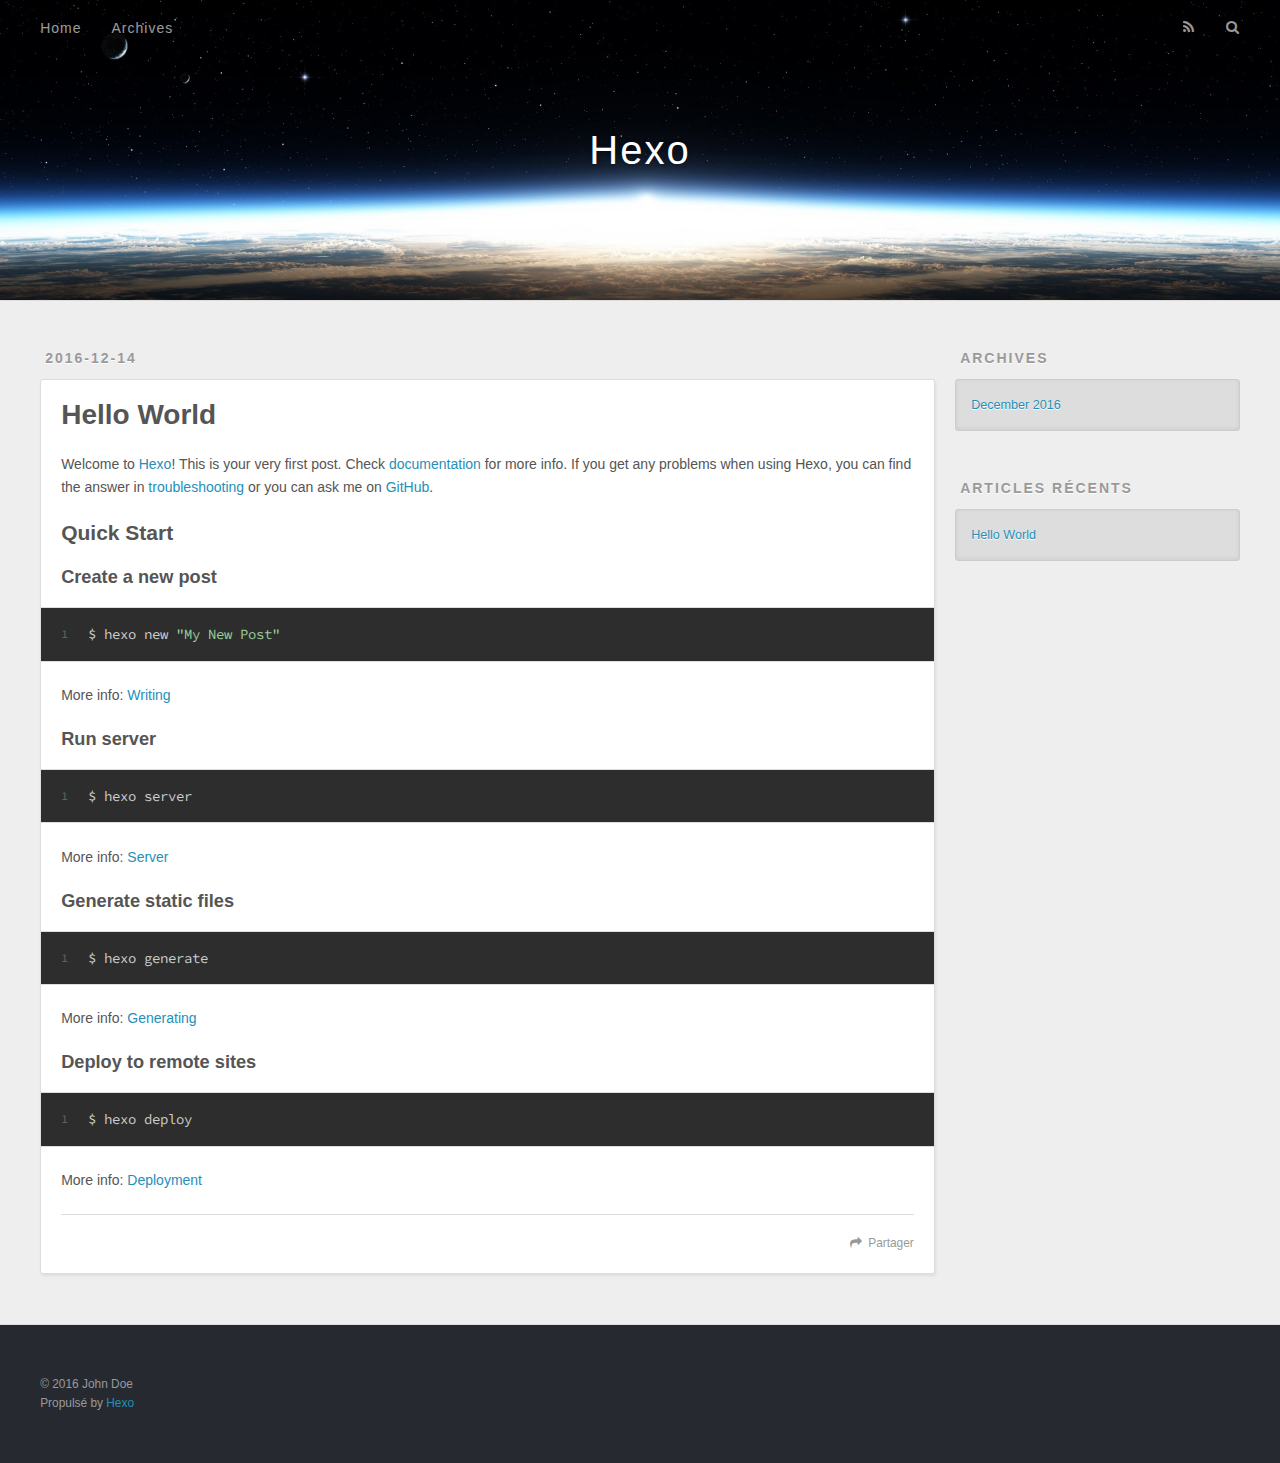
==== index.html @ 8f248ed3 "Site updated: 2016-12-14 22:52:13" ====
<!DOCTYPE html>
<html>
<head>
  <meta charset="utf-8">
  
  <title>Hexo</title>
  <meta name="viewport" content="width=device-width, initial-scale=1, maximum-scale=1">
  <meta property="og:type" content="website">
<meta property="og:title" content="Hexo">
<meta property="og:url" content="http://yoursite.com/index.html">
<meta property="og:site_name" content="Hexo">
<meta name="twitter:card" content="summary">
<meta name="twitter:title" content="Hexo">
  
    <link rel="alternate" href="/atom.xml" title="Hexo" type="application/atom+xml">
  
  
    <link rel="icon" href="/favicon.png">
  
  
    <link href="//fonts.googleapis.com/css?family=Source+Code+Pro" rel="stylesheet" type="text/css">
  
  <link rel="stylesheet" href="/css/style.css">
  

</head>

<body>
  <div id="container">
    <div id="wrap">
      <header id="header">
  <div id="banner"></div>
  <div id="header-outer" class="outer">
    <div id="header-title" class="inner">
      <h1 id="logo-wrap">
        <a href="/" id="logo">Hexo</a>
      </h1>
      
    </div>
    <div id="header-inner" class="inner">
      <nav id="main-nav">
        <a id="main-nav-toggle" class="nav-icon"></a>
        
          <a class="main-nav-link" href="/">Home</a>
        
          <a class="main-nav-link" href="/archives">Archives</a>
        
      </nav>
      <nav id="sub-nav">
        
          <a id="nav-rss-link" class="nav-icon" href="/atom.xml" title="Flux RSS"></a>
        
        <a id="nav-search-btn" class="nav-icon" title="Rechercher"></a>
      </nav>
      <div id="search-form-wrap">
        <form action="//google.com/search" method="get" accept-charset="UTF-8" class="search-form"><input type="search" name="q" results="0" class="search-form-input" placeholder="Search"><button type="submit" class="search-form-submit">&#xF002;</button><input type="hidden" name="sitesearch" value="http://yoursite.com"></form>
      </div>
    </div>
  </div>
</header>
      <div class="outer">
        <section id="main">
  
    <article id="post-hello-world" class="article article-type-post" itemscope itemprop="blogPost">
  <div class="article-meta">
    <a href="/2016/12/14/hello-world/" class="article-date">
  <time datetime="2016-12-14T14:10:35.794Z" itemprop="datePublished">2016-12-14</time>
</a>
    
  </div>
  <div class="article-inner">
    
    
      <header class="article-header">
        
  
    <h1 itemprop="name">
      <a class="article-title" href="/2016/12/14/hello-world/">Hello World</a>
    </h1>
  

      </header>
    
    <div class="article-entry" itemprop="articleBody">
      
        <p>Welcome to <a href="https://hexo.io/" target="_blank" rel="external">Hexo</a>! This is your very first post. Check <a href="https://hexo.io/docs/" target="_blank" rel="external">documentation</a> for more info. If you get any problems when using Hexo, you can find the answer in <a href="https://hexo.io/docs/troubleshooting.html" target="_blank" rel="external">troubleshooting</a> or you can ask me on <a href="https://github.com/hexojs/hexo/issues" target="_blank" rel="external">GitHub</a>.</p>
<h2 id="Quick-Start"><a href="#Quick-Start" class="headerlink" title="Quick Start"></a>Quick Start</h2><h3 id="Create-a-new-post"><a href="#Create-a-new-post" class="headerlink" title="Create a new post"></a>Create a new post</h3><figure class="highlight bash"><table><tr><td class="gutter"><pre><div class="line">1</div></pre></td><td class="code"><pre><div class="line">$ hexo new <span class="string">"My New Post"</span></div></pre></td></tr></table></figure>
<p>More info: <a href="https://hexo.io/docs/writing.html" target="_blank" rel="external">Writing</a></p>
<h3 id="Run-server"><a href="#Run-server" class="headerlink" title="Run server"></a>Run server</h3><figure class="highlight bash"><table><tr><td class="gutter"><pre><div class="line">1</div></pre></td><td class="code"><pre><div class="line">$ hexo server</div></pre></td></tr></table></figure>
<p>More info: <a href="https://hexo.io/docs/server.html" target="_blank" rel="external">Server</a></p>
<h3 id="Generate-static-files"><a href="#Generate-static-files" class="headerlink" title="Generate static files"></a>Generate static files</h3><figure class="highlight bash"><table><tr><td class="gutter"><pre><div class="line">1</div></pre></td><td class="code"><pre><div class="line">$ hexo generate</div></pre></td></tr></table></figure>
<p>More info: <a href="https://hexo.io/docs/generating.html" target="_blank" rel="external">Generating</a></p>
<h3 id="Deploy-to-remote-sites"><a href="#Deploy-to-remote-sites" class="headerlink" title="Deploy to remote sites"></a>Deploy to remote sites</h3><figure class="highlight bash"><table><tr><td class="gutter"><pre><div class="line">1</div></pre></td><td class="code"><pre><div class="line">$ hexo deploy</div></pre></td></tr></table></figure>
<p>More info: <a href="https://hexo.io/docs/deployment.html" target="_blank" rel="external">Deployment</a></p>

      
    </div>
    <footer class="article-footer">
      <a data-url="http://yoursite.com/2016/12/14/hello-world/" data-id="ciwp0ymur0000vcwklgbx7n8n" class="article-share-link">Partager</a>
      
      
    </footer>
  </div>
  
</article>


  

</section>
        
          <aside id="sidebar">
  
    

  
    

  
    
  
    
  <div class="widget-wrap">
    <h3 class="widget-title">Archives</h3>
    <div class="widget">
      <ul class="archive-list"><li class="archive-list-item"><a class="archive-list-link" href="/archives/2016/12/">December 2016</a></li></ul>
    </div>
  </div>


  
    
  <div class="widget-wrap">
    <h3 class="widget-title">Articles récents</h3>
    <div class="widget">
      <ul>
        
          <li>
            <a href="/2016/12/14/hello-world/">Hello World</a>
          </li>
        
      </ul>
    </div>
  </div>

  
</aside>
        
      </div>
      <footer id="footer">
  
  <div class="outer">
    <div id="footer-info" class="inner">
      &copy; 2016 John Doe<br>
      Propulsé by <a href="http://hexo.io/" target="_blank">Hexo</a>
    </div>
  </div>
</footer>
    </div>
    <nav id="mobile-nav">
  
    <a href="/" class="mobile-nav-link">Home</a>
  
    <a href="/archives" class="mobile-nav-link">Archives</a>
  
</nav>
    

<script src="//ajax.googleapis.com/ajax/libs/jquery/2.0.3/jquery.min.js"></script>


  <link rel="stylesheet" href="/fancybox/jquery.fancybox.css">
  <script src="/fancybox/jquery.fancybox.pack.js"></script>


<script src="/js/script.js"></script>

  </div>
</body>
</html>
---- css/style.css ----
body {
  width: 100%;
}
body:before,
body:after {
  content: "";
  display: table;
}
body:after {
  clear: both;
}
html,
body,
div,
span,
applet,
object,
iframe,
h1,
h2,
h3,
h4,
h5,
h6,
p,
blockquote,
pre,
a,
abbr,
acronym,
address,
big,
cite,
code,
del,
dfn,
em,
img,
ins,
kbd,
q,
s,
samp,
small,
strike,
strong,
sub,
sup,
tt,
var,
dl,
dt,
dd,
ol,
ul,
li,
fieldset,
form,
label,
legend,
table,
caption,
tbody,
tfoot,
thead,
tr,
th,
td {
  margin: 0;
  padding: 0;
  border: 0;
  outline: 0;
  font-weight: inherit;
  font-style: inherit;
  font-family: inherit;
  font-size: 100%;
  vertical-align: baseline;
}
body {
  line-height: 1;
  color: #000;
  background: #fff;
}
ol,
ul {
  list-style: none;
}
table {
  border-collapse: separate;
  border-spacing: 0;
  vertical-align: middle;
}
caption,
th,
td {
  text-align: left;
  font-weight: normal;
  vertical-align: middle;
}
a img {
  border: none;
}
input,
button {
  margin: 0;
  padding: 0;
}
input::-moz-focus-inner,
button::-moz-focus-inner {
  border: 0;
  padding: 0;
}
@font-face {
  font-family: FontAwesome;
  font-style: normal;
  font-weight: normal;
  src: url("fonts/fontawesome-webfont.eot?v=#4.0.3");
  src: url("fonts/fontawesome-webfont.eot?#iefix&v=#4.0.3") format("embedded-opentype"), url("fonts/fontawesome-webfont.woff?v=#4.0.3") format("woff"), url("fonts/fontawesome-webfont.ttf?v=#4.0.3") format("truetype"), url("fonts/fontawesome-webfont.svg#fontawesomeregular?v=#4.0.3") format("svg");
}
html,
body,
#container {
  height: 100%;
}
body {
  background: #eee;
  font: 14px "Helvetica Neue", Helvetica, Arial, sans-serif;
  -webkit-text-size-adjust: 100%;
}
.outer {
  max-width: 1220px;
  margin: 0 auto;
  padding: 0 20px;
}
.outer:before,
.outer:after {
  content: "";
  display: table;
}
.outer:after {
  clear: both;
}
.inner {
  display: inline;
  float: left;
  width: 98.33333333333333%;
  margin: 0 0.833333333333333%;
}
.left,
.alignleft {
  float: left;
}
.right,
.alignright {
  float: right;
}
.clear {
  clear: both;
}
#container {
  position: relative;
}
.mobile-nav-on {
  overflow: hidden;
}
#wrap {
  height: 100%;
  width: 100%;
  position: absolute;
  top: 0;
  left: 0;
  -webkit-transition: 0.2s ease-out;
  -moz-transition: 0.2s ease-out;
  -ms-transition: 0.2s ease-out;
  transition: 0.2s ease-out;
  z-index: 1;
  background: #eee;
}
.mobile-nav-on #wrap {
  left: 280px;
}
@media screen and (min-width: 768px) {
  #main {
    display: inline;
    float: left;
    width: 73.33333333333333%;
    margin: 0 0.833333333333333%;
  }
}
.article-date,
.article-category-link,
.archive-year,
.widget-title {
  text-decoration: none;
  text-transform: uppercase;
  letter-spacing: 2px;
  color: #999;
  margin-bottom: 1em;
  margin-left: 5px;
  line-height: 1em;
  text-shadow: 0 1px #fff;
  font-weight: bold;
}
.article-inner,
.archive-article-inner {
  background: #fff;
  -webkit-box-shadow: 1px 2px 3px #ddd;
  box-shadow: 1px 2px 3px #ddd;
  border: 1px solid #ddd;
  border-radius: 3px;
}
.article-entry h1,
.widget h1 {
  font-size: 2em;
}
.article-entry h2,
.widget h2 {
  font-size: 1.5em;
}
.article-entry h3,
.widget h3 {
  font-size: 1.3em;
}
.article-entry h4,
.widget h4 {
  font-size: 1.2em;
}
.article-entry h5,
.widget h5 {
  font-size: 1em;
}
.article-entry h6,
.widget h6 {
  font-size: 1em;
  color: #999;
}
.article-entry hr,
.widget hr {
  border: 1px dashed #ddd;
}
.article-entry strong,
.widget strong {
  font-weight: bold;
}
.article-entry em,
.widget em,
.article-entry cite,
.widget cite {
  font-style: italic;
}
.article-entry sup,
.widget sup,
.article-entry sub,
.widget sub {
  font-size: 0.75em;
  line-height: 0;
  position: relative;
  vertical-align: baseline;
}
.article-entry sup,
.widget sup {
  top: -0.5em;
}
.article-entry sub,
.widget sub {
  bottom: -0.2em;
}
.article-entry small,
.widget small {
  font-size: 0.85em;
}
.article-entry acronym,
.widget acronym,
.article-entry abbr,
.widget abbr {
  border-bottom: 1px dotted;
}
.article-entry ul,
.widget ul,
.article-entry ol,
.widget ol,
.article-entry dl,
.widget dl {
  margin: 0 20px;
  line-height: 1.6em;
}
.article-entry ul ul,
.widget ul ul,
.article-entry ol ul,
.widget ol ul,
.article-entry ul ol,
.widget ul ol,
.article-entry ol ol,
.widget ol ol {
  margin-top: 0;
  margin-bottom: 0;
}
.article-entry ul,
.widget ul {
  list-style: disc;
}
.article-entry ol,
.widget ol {
  list-style: decimal;
}
.article-entry dt,
.widget dt {
  font-weight: bold;
}
#header {
  height: 300px;
  position: relative;
  border-bottom: 1px solid #ddd;
}
#header:before,
#header:after {
  content: "";
  position: absolute;
  left: 0;
  right: 0;
  height: 40px;
}
#header:before {
  top: 0;
  background: -webkit-linear-gradient(rgba(0,0,0,0.2), transparent);
  background: -moz-linear-gradient(rgba(0,0,0,0.2), transparent);
  background: -ms-linear-gradient(rgba(0,0,0,0.2), transparent);
  background: linear-gradient(rgba(0,0,0,0.2), transparent);
}
#header:after {
  bottom: 0;
  background: -webkit-linear-gradient(transparent, rgba(0,0,0,0.2));
  background: -moz-linear-gradient(transparent, rgba(0,0,0,0.2));
  background: -ms-linear-gradient(transparent, rgba(0,0,0,0.2));
  background: linear-gradient(transparent, rgba(0,0,0,0.2));
}
#header-outer {
  height: 100%;
  position: relative;
}
#header-inner {
  position: relative;
  overflow: hidden;
}
#banner {
  position: absolute;
  top: 0;
  left: 0;
  width: 100%;
  height: 100%;
  background: url("images/banner.jpg") center #000;
  -webkit-background-size: cover;
  -moz-background-size: cover;
  background-size: cover;
  z-index: -1;
}
#header-title {
  text-align: center;
  height: 40px;
  position: absolute;
  top: 50%;
  left: 0;
  margin-top: -20px;
}
#logo,
#subtitle {
  text-decoration: none;
  color: #fff;
  font-weight: 300;
  text-shadow: 0 1px 4px rgba(0,0,0,0.3);
}
#logo {
  font-size: 40px;
  line-height: 40px;
  letter-spacing: 2px;
}
#subtitle {
  font-size: 16px;
  line-height: 16px;
  letter-spacing: 1px;
}
#subtitle-wrap {
  margin-top: 16px;
}
#main-nav {
  float: left;
  margin-left: -15px;
}
.nav-icon,
.main-nav-link {
  float: left;
  color: #fff;
  opacity: 0.6;
  text-decoration: none;
  text-shadow: 0 1px rgba(0,0,0,0.2);
  -webkit-transition: opacity 0.2s;
  -moz-transition: opacity 0.2s;
  -ms-transition: opacity 0.2s;
  transition: opacity 0.2s;
  display: block;
  padding: 20px 15px;
}
.nav-icon:hover,
.main-nav-link:hover {
  opacity: 1;
}
.nav-icon {
  font-family: FontAwesome;
  text-align: center;
  font-size: 14px;
  width: 14px;
  height: 14px;
  padding: 20px 15px;
  position: relative;
  cursor: pointer;
}
.main-nav-link {
  font-weight: 300;
  letter-spacing: 1px;
}
@media screen and (max-width: 479px) {
  .main-nav-link {
    display: none;
  }
}
#main-nav-toggle {
  display: none;
}
#main-nav-toggle:before {
  content: "\f0c9";
}
@media screen and (max-width: 479px) {
  #main-nav-toggle {
    display: block;
  }
}
#sub-nav {
  float: right;
  margin-right: -15px;
}
#nav-rss-link:before {
  content: "\f09e";
}
#nav-search-btn:before {
  content: "\f002";
}
#search-form-wrap {
  position: absolute;
  top: 15px;
  width: 150px;
  height: 30px;
  right: -150px;
  opacity: 0;
  -webkit-transition: 0.2s ease-out;
  -moz-transition: 0.2s ease-out;
  -ms-transition: 0.2s ease-out;
  transition: 0.2s ease-out;
}
#search-form-wrap.on {
  opacity: 1;
  right: 0;
}
@media screen and (max-width: 479px) {
  #search-form-wrap {
    width: 100%;
    right: -100%;
  }
}
.search-form {
  position: absolute;
  top: 0;
  left: 0;
  right: 0;
  background: #fff;
  padding: 5px 15px;
  border-radius: 15px;
  -webkit-box-shadow: 0 0 10px rgba(0,0,0,0.3);
  box-shadow: 0 0 10px rgba(0,0,0,0.3);
}
.search-form-input {
  border: none;
  background: none;
  color: #555;
  width: 100%;
  font: 13px "Helvetica Neue", Helvetica, Arial, sans-serif;
  outline: none;
}
.search-form-input::-webkit-search-results-decoration,
.search-form-input::-webkit-search-cancel-button {
  -webkit-appearance: none;
}
.search-form-submit {
  position: absolute;
  top: 50%;
  right: 10px;
  margin-top: -7px;
  font: 13px FontAwesome;
  border: none;
  background: none;
  color: #bbb;
  cursor: pointer;
}
.search-form-submit:hover,
.search-form-submit:focus {
  color: #777;
}
.article {
  margin: 50px 0;
}
.article-inner {
  overflow: hidden;
}
.article-meta:before,
.article-meta:after {
  content: "";
  display: table;
}
.article-meta:after {
  clear: both;
}
.article-date {
  float: left;
}
.article-category {
  float: left;
  line-height: 1em;
  color: #ccc;
  text-shadow: 0 1px #fff;
  margin-left: 8px;
}
.article-category:before {
  content: "\2022";
}
.article-category-link {
  margin: 0 12px 1em;
}
.article-header {
  padding: 20px 20px 0;
}
.article-title {
  text-decoration: none;
  font-size: 2em;
  font-weight: bold;
  color: #555;
  line-height: 1.1em;
  -webkit-transition: color 0.2s;
  -moz-transition: color 0.2s;
  -ms-transition: color 0.2s;
  transition: color 0.2s;
}
a.article-title:hover {
  color: #258fb8;
}
.article-entry {
  color: #555;
  padding: 0 20px;
}
.article-entry:before,
.article-entry:after {
  content: "";
  display: table;
}
.article-entry:after {
  clear: both;
}
.article-entry p,
.article-entry table {
  line-height: 1.6em;
  margin: 1.6em 0;
}
.article-entry h1,
.article-entry h2,
.article-entry h3,
.article-entry h4,
.article-entry h5,
.article-entry h6 {
  font-weight: bold;
}
.article-entry h1,
.article-entry h2,
.article-entry h3,
.article-entry h4,
.article-entry h5,
.article-entry h6 {
  line-height: 1.1em;
  margin: 1.1em 0;
}
.article-entry a {
  color: #258fb8;
  text-decoration: none;
}
.article-entry a:hover {
  text-decoration: underline;
}
.article-entry ul,
.article-entry ol,
.article-entry dl {
  margin-top: 1.6em;
  margin-bottom: 1.6em;
}
.article-entry img,
.article-entry video {
  max-width: 100%;
  height: auto;
  display: block;
  margin: auto;
}
.article-entry iframe {
  border: none;
}
.article-entry table {
  width: 100%;
  border-collapse: collapse;
  border-spacing: 0;
}
.article-entry th {
  font-weight: bold;
  border-bottom: 3px solid #ddd;
  padding-bottom: 0.5em;
}
.article-entry td {
  border-bottom: 1px solid #ddd;
  padding: 10px 0;
}
.article-entry blockquote {
  font-family: Georgia, "Times New Roman", serif;
  font-size: 1.4em;
  margin: 1.6em 20px;
  text-align: center;
}
.article-entry blockquote footer {
  font-size: 14px;
  margin: 1.6em 0;
  font-family: "Helvetica Neue", Helvetica, Arial, sans-serif;
}
.article-entry blockquote footer cite:before {
  content: "—";
  padding: 0 0.5em;
}
.article-entry .pullquote {
  text-align: left;
  width: 45%;
  margin: 0;
}
.article-entry .pullquote.left {
  margin-left: 0.5em;
  margin-right: 1em;
}
.article-entry .pullquote.right {
  margin-right: 0.5em;
  margin-left: 1em;
}
.article-entry .caption {
  color: #999;
  display: block;
  font-size: 0.9em;
  margin-top: 0.5em;
  position: relative;
  text-align: center;
}
.article-entry .video-container {
  position: relative;
  padding-top: 56.25%;
  height: 0;
  overflow: hidden;
}
.article-entry .video-container iframe,
.article-entry .video-container object,
.article-entry .video-container embed {
  position: absolute;
  top: 0;
  left: 0;
  width: 100%;
  height: 100%;
  margin-top: 0;
}
.article-more-link a {
  display: inline-block;
  line-height: 1em;
  padding: 6px 15px;
  border-radius: 15px;
  background: #eee;
  color: #999;
  text-shadow: 0 1px #fff;
  text-decoration: none;
}
.article-more-link a:hover {
  background: #258fb8;
  color: #fff;
  text-decoration: none;
  text-shadow: 0 1px #1e7293;
}
.article-footer {
  font-size: 0.85em;
  line-height: 1.6em;
  border-top: 1px solid #ddd;
  padding-top: 1.6em;
  margin: 0 20px 20px;
}
.article-footer:before,
.article-footer:after {
  content: "";
  display: table;
}
.article-footer:after {
  clear: both;
}
.article-footer a {
  color: #999;
  text-decoration: none;
}
.article-footer a:hover {
  color: #555;
}
.article-tag-list-item {
  float: left;
  margin-right: 10px;
}
.article-tag-list-link:before {
  content: "#";
}
.article-comment-link {
  float: right;
}
.article-comment-link:before {
  content: "\f075";
  font-family: FontAwesome;
  padding-right: 8px;
}
.article-share-link {
  cursor: pointer;
  float: right;
  margin-left: 20px;
}
.article-share-link:before {
  content: "\f064";
  font-family: FontAwesome;
  padding-right: 6px;
}
#article-nav {
  position: relative;
}
#article-nav:before,
#article-nav:after {
  content: "";
  display: table;
}
#article-nav:after {
  clear: both;
}
@media screen and (min-width: 768px) {
  #article-nav {
    margin: 50px 0;
  }
  #article-nav:before {
    width: 8px;
    height: 8px;
    position: absolute;
    top: 50%;
    left: 50%;
    margin-top: -4px;
    margin-left: -4px;
    content: "";
    border-radius: 50%;
    background: #ddd;
    -webkit-box-shadow: 0 1px 2px #fff;
    box-shadow: 0 1px 2px #fff;
  }
}
.article-nav-link-wrap {
  text-decoration: none;
  text-shadow: 0 1px #fff;
  color: #999;
  -webkit-box-sizing: border-box;
  -moz-box-sizing: border-box;
  box-sizing: border-box;
  margin-top: 50px;
  text-align: center;
  display: block;
}
.article-nav-link-wrap:hover {
  color: #555;
}
@media screen and (min-width: 768px) {
  .article-nav-link-wrap {
    width: 50%;
    margin-top: 0;
  }
}
@media screen and (min-width: 768px) {
  #article-nav-newer {
    float: left;
    text-align: right;
    padding-right: 20px;
  }
}
@media screen and (min-width: 768px) {
  #article-nav-older {
    float: right;
    text-align: left;
    padding-left: 20px;
  }
}
.article-nav-caption {
  text-transform: uppercase;
  letter-spacing: 2px;
  color: #ddd;
  line-height: 1em;
  font-weight: bold;
}
#article-nav-newer .article-nav-caption {
  margin-right: -2px;
}
.article-nav-title {
  font-size: 0.85em;
  line-height: 1.6em;
  margin-top: 0.5em;
}
.article-share-box {
  position: absolute;
  display: none;
  background: #fff;
  -webkit-box-shadow: 1px 2px 10px rgba(0,0,0,0.2);
  box-shadow: 1px 2px 10px rgba(0,0,0,0.2);
  border-radius: 3px;
  margin-left: -145px;
  overflow: hidden;
  z-index: 1;
}
.article-share-box.on {
  display: block;
}
.article-share-input {
  width: 100%;
  background: none;
  -webkit-box-sizing: border-box;
  -moz-box-sizing: border-box;
  box-sizing: border-box;
  font: 14px "Helvetica Neue", Helvetica, Arial, sans-serif;
  padding: 0 15px;
  color: #555;
  outline: none;
  border: 1px solid #ddd;
  border-radius: 3px 3px 0 0;
  height: 36px;
  line-height: 36px;
}
.article-share-links {
  background: #eee;
}
.article-share-links:before,
.article-share-links:after {
  content: "";
  display: table;
}
.article-share-links:after {
  clear: both;
}
.article-share-twitter,
.article-share-facebook,
.article-share-pinterest,
.article-share-google {
  width: 50px;
  height: 36px;
  display: block;
  float: left;
  position: relative;
  color: #999;
  text-shadow: 0 1px #fff;
}
.article-share-twitter:before,
.article-share-facebook:before,
.article-share-pinterest:before,
.article-share-google:before {
  font-size: 20px;
  font-family: FontAwesome;
  width: 20px;
  height: 20px;
  position: absolute;
  top: 50%;
  left: 50%;
  margin-top: -10px;
  margin-left: -10px;
  text-align: center;
}
.article-share-twitter:hover,
.article-share-facebook:hover,
.article-share-pinterest:hover,
.article-share-google:hover {
  color: #fff;
}
.article-share-twitter:before {
  content: "\f099";
}
.article-share-twitter:hover {
  background: #00aced;
  text-shadow: 0 1px #008abe;
}
.article-share-facebook:before {
  content: "\f09a";
}
.article-share-facebook:hover {
  background: #3b5998;
  text-shadow: 0 1px #2f477a;
}
.article-share-pinterest:before {
  content: "\f0d2";
}
.article-share-pinterest:hover {
  background: #cb2027;
  text-shadow: 0 1px #a21a1f;
}
.article-share-google:before {
  content: "\f0d5";
}
.article-share-google:hover {
  background: #dd4b39;
  text-shadow: 0 1px #be3221;
}
.article-gallery {
  background: #000;
  position: relative;
}
.article-gallery-photos {
  position: relative;
  overflow: hidden;
}
.article-gallery-img {
  display: none;
  max-width: 100%;
}
.article-gallery-img:first-child {
  display: block;
}
.article-gallery-img.loaded {
  position: absolute;
  display: block;
}
.article-gallery-img img {
  display: block;
  max-width: 100%;
  margin: 0 auto;
}
#comments {
  background: #fff;
  -webkit-box-shadow: 1px 2px 3px #ddd;
  box-shadow: 1px 2px 3px #ddd;
  padding: 20px;
  border: 1px solid #ddd;
  border-radius: 3px;
  margin: 50px 0;
}
#comments a {
  color: #258fb8;
}
.archives-wrap {
  margin: 50px 0;
}
.archives:before,
.archives:after {
  content: "";
  display: table;
}
.archives:after {
  clear: both;
}
.archive-year-wrap {
  margin-bottom: 1em;
}
.archives {
  -webkit-column-gap: 10px;
  -moz-column-gap: 10px;
  column-gap: 10px;
}
@media screen and (min-width: 480px) and (max-width: 767px) {
  .archives {
    -webkit-column-count: 2;
    -moz-column-count: 2;
    column-count: 2;
  }
}
@media screen and (min-width: 768px) {
  .archives {
    -webkit-column-count: 3;
    -moz-column-count: 3;
    column-count: 3;
  }
}
.archive-article {
  -webkit-column-break-inside: avoid;
  page-break-inside: avoid;
  overflow: hidden;
  break-inside: avoid-column;
}
.archive-article-inner {
  padding: 10px;
  margin-bottom: 15px;
}
.archive-article-title {
  text-decoration: none;
  font-weight: bold;
  color: #555;
  -webkit-transition: color 0.2s;
  -moz-transition: color 0.2s;
  -ms-transition: color 0.2s;
  transition: color 0.2s;
  line-height: 1.6em;
}
.archive-article-title:hover {
  color: #258fb8;
}
.archive-article-footer {
  margin-top: 1em;
}
.archive-article-date {
  color: #999;
  text-decoration: none;
  font-size: 0.85em;
  line-height: 1em;
  margin-bottom: 0.5em;
  display: block;
}
#page-nav {
  margin: 50px auto;
  background: #fff;
  -webkit-box-shadow: 1px 2px 3px #ddd;
  box-shadow: 1px 2px 3px #ddd;
  border: 1px solid #ddd;
  border-radius: 3px;
  text-align: center;
  color: #999;
  overflow: hidden;
}
#page-nav:before,
#page-nav:after {
  content: "";
  display: table;
}
#page-nav:after {
  clear: both;
}
#page-nav a,
#page-nav span {
  padding: 10px 20px;
  line-height: 1;
  height: 2ex;
}
#page-nav a {
  color: #999;
  text-decoration: none;
}
#page-nav a:hover {
  background: #999;
  color: #fff;
}
#page-nav .prev {
  float: left;
}
#page-nav .next {
  float: right;
}
#page-nav .page-number {
  display: inline-block;
}
@media screen and (max-width: 479px) {
  #page-nav .page-number {
    display: none;
  }
}
#page-nav .current {
  color: #555;
  font-weight: bold;
}
#page-nav .space {
  color: #ddd;
}
#footer {
  background: #262a30;
  padding: 50px 0;
  border-top: 1px solid #ddd;
  color: #999;
}
#footer a {
  color: #258fb8;
  text-decoration: none;
}
#footer a:hover {
  text-decoration: underline;
}
#footer-info {
  line-height: 1.6em;
  font-size: 0.85em;
}
.article-entry pre,
.article-entry .highlight {
  background: #2d2d2d;
  margin: 0 -20px;
  padding: 15px 20px;
  border-style: solid;
  border-color: #ddd;
  border-width: 1px 0;
  overflow: auto;
  color: #ccc;
  line-height: 22.400000000000002px;
}
.article-entry .highlight .gutter pre,
.article-entry .gist .gist-file .gist-data .line-numbers {
  color: #666;
  font-size: 0.85em;
}
.article-entry pre,
.article-entry code {
  font-family: "Source Code Pro", Consolas, Monaco, Menlo, Consolas, monospace;
}
.article-entry code {
  background: #eee;
  text-shadow: 0 1px #fff;
  padding: 0 0.3em;
}
.article-entry pre code {
  background: none;
  text-shadow: none;
  padding: 0;
}
.article-entry .highlight pre {
  border: none;
  margin: 0;
  padding: 0;
}
.article-entry .highlight table {
  margin: 0;
  width: auto;
}
.article-entry .highlight td {
  border: none;
  padding: 0;
}
.article-entry .highlight figcaption {
  font-size: 0.85em;
  color: #999;
  line-height: 1em;
  margin-bottom: 1em;
}
.article-entry .highlight figcaption:before,
.article-entry .highlight figcaption:after {
  content: "";
  display: table;
}
.article-entry .highlight figcaption:after {
  clear: both;
}
.article-entry .highlight figcaption a {
  float: right;
}
.article-entry .highlight .gutter pre {
  text-align: right;
  padding-right: 20px;
}
.article-entry .highlight .line {
  height: 22.400000000000002px;
}
.article-entry .highlight .line.marked {
  background: #515151;
}
.article-entry .gist {
  margin: 0 -20px;
  border-style: solid;
  border-color: #ddd;
  border-width: 1px 0;
  background: #2d2d2d;
  padding: 15px 20px 15px 0;
}
.article-entry .gist .gist-file {
  border: none;
  font-family: "Source Code Pro", Consolas, Monaco, Menlo, Consolas, monospace;
  margin: 0;
}
.article-entry .gist .gist-file .gist-data {
  background: none;
  border: none;
}
.article-entry .gist .gist-file .gist-data .line-numbers {
  background: none;
  border: none;
  padding: 0 20px 0 0;
}
.article-entry .gist .gist-file .gist-data .line-data {
  padding: 0 !important;
}
.article-entry .gist .gist-file .highlight {
  margin: 0;
  padding: 0;
  border: none;
}
.article-entry .gist .gist-file .gist-meta {
  background: #2d2d2d;
  color: #999;
  font: 0.85em "Helvetica Neue", Helvetica, Arial, sans-serif;
  text-shadow: 0 0;
  padding: 0;
  margin-top: 1em;
  margin-left: 20px;
}
.article-entry .gist .gist-file .gist-meta a {
  color: #258fb8;
  font-weight: normal;
}
.article-entry .gist .gist-file .gist-meta a:hover {
  text-decoration: underline;
}
pre .comment,
pre .title {
  color: #999;
}
pre .variable,
pre .attribute,
pre .tag,
pre .regexp,
pre .ruby .constant,
pre .xml .tag .title,
pre .xml .pi,
pre .xml .doctype,
pre .html .doctype,
pre .css .id,
pre .css .class,
pre .css .pseudo {
  color: #f2777a;
}
pre .number,
pre .preprocessor,
pre .built_in,
pre .literal,
pre .params,
pre .constant {
  color: #f99157;
}
pre .class,
pre .ruby .class .title,
pre .css .rules .attribute {
  color: #9c9;
}
pre .string,
pre .value,
pre .inheritance,
pre .header,
pre .ruby .symbol,
pre .xml .cdata {
  color: #9c9;
}
pre .css .hexcolor {
  color: #6cc;
}
pre .function,
pre .python .decorator,
pre .python .title,
pre .ruby .function .title,
pre .ruby .title .keyword,
pre .perl .sub,
pre .javascript .title,
pre .coffeescript .title {
  color: #69c;
}
pre .keyword,
pre .javascript .function {
  color: #c9c;
}
@media screen and (max-width: 479px) {
  #mobile-nav {
    position: absolute;
    top: 0;
    left: 0;
    width: 280px;
    height: 100%;
    background: #191919;
    border-right: 1px solid #fff;
  }
}
@media screen and (max-width: 479px) {
  .mobile-nav-link {
    display: block;
    color: #999;
    text-decoration: none;
    padding: 15px 20px;
    font-weight: bold;
  }
  .mobile-nav-link:hover {
    color: #fff;
  }
}
@media screen and (min-width: 768px) {
  #sidebar {
    display: inline;
    float: left;
    width: 23.333333333333332%;
    margin: 0 0.833333333333333%;
  }
}
.widget-wrap {
  margin: 50px 0;
}
.widget {
  color: #777;
  text-shadow: 0 1px #fff;
  background: #ddd;
  -webkit-box-shadow: 0 -1px 4px #ccc inset;
  box-shadow: 0 -1px 4px #ccc inset;
  border: 1px solid #ccc;
  padding: 15px;
  border-radius: 3px;
}
.widget a {
  color: #258fb8;
  text-decoration: none;
}
.widget a:hover {
  text-decoration: underline;
}
.widget ul ul,
.widget ol ul,
.widget dl ul,
.widget ul ol,
.widget ol ol,
.widget dl ol,
.widget ul dl,
.widget ol dl,
.widget dl dl {
  margin-left: 15px;
  list-style: disc;
}
.widget {
  line-height: 1.6em;
  word-wrap: break-word;
  font-size: 0.9em;
}
.widget ul,
.widget ol {
  list-style: none;
  margin: 0;
}
.widget ul ul,
.widget ol ul,
.widget ul ol,
.widget ol ol {
  margin: 0 20px;
}
.widget ul ul,
.widget ol ul {
  list-style: disc;
}
.widget ul ol,
.widget ol ol {
  list-style: decimal;
}
.category-list-count,
.tag-list-count,
.archive-list-count {
  padding-left: 5px;
  color: #999;
  font-size: 0.85em;
}
.category-list-count:before,
.tag-list-count:before,
.archive-list-count:before {
  content: "(";
}
.category-list-count:after,
.tag-list-count:after,
.archive-list-count:after {
  content: ")";
}
.tagcloud a {
  margin-right: 5px;
  display: inline-block;
}
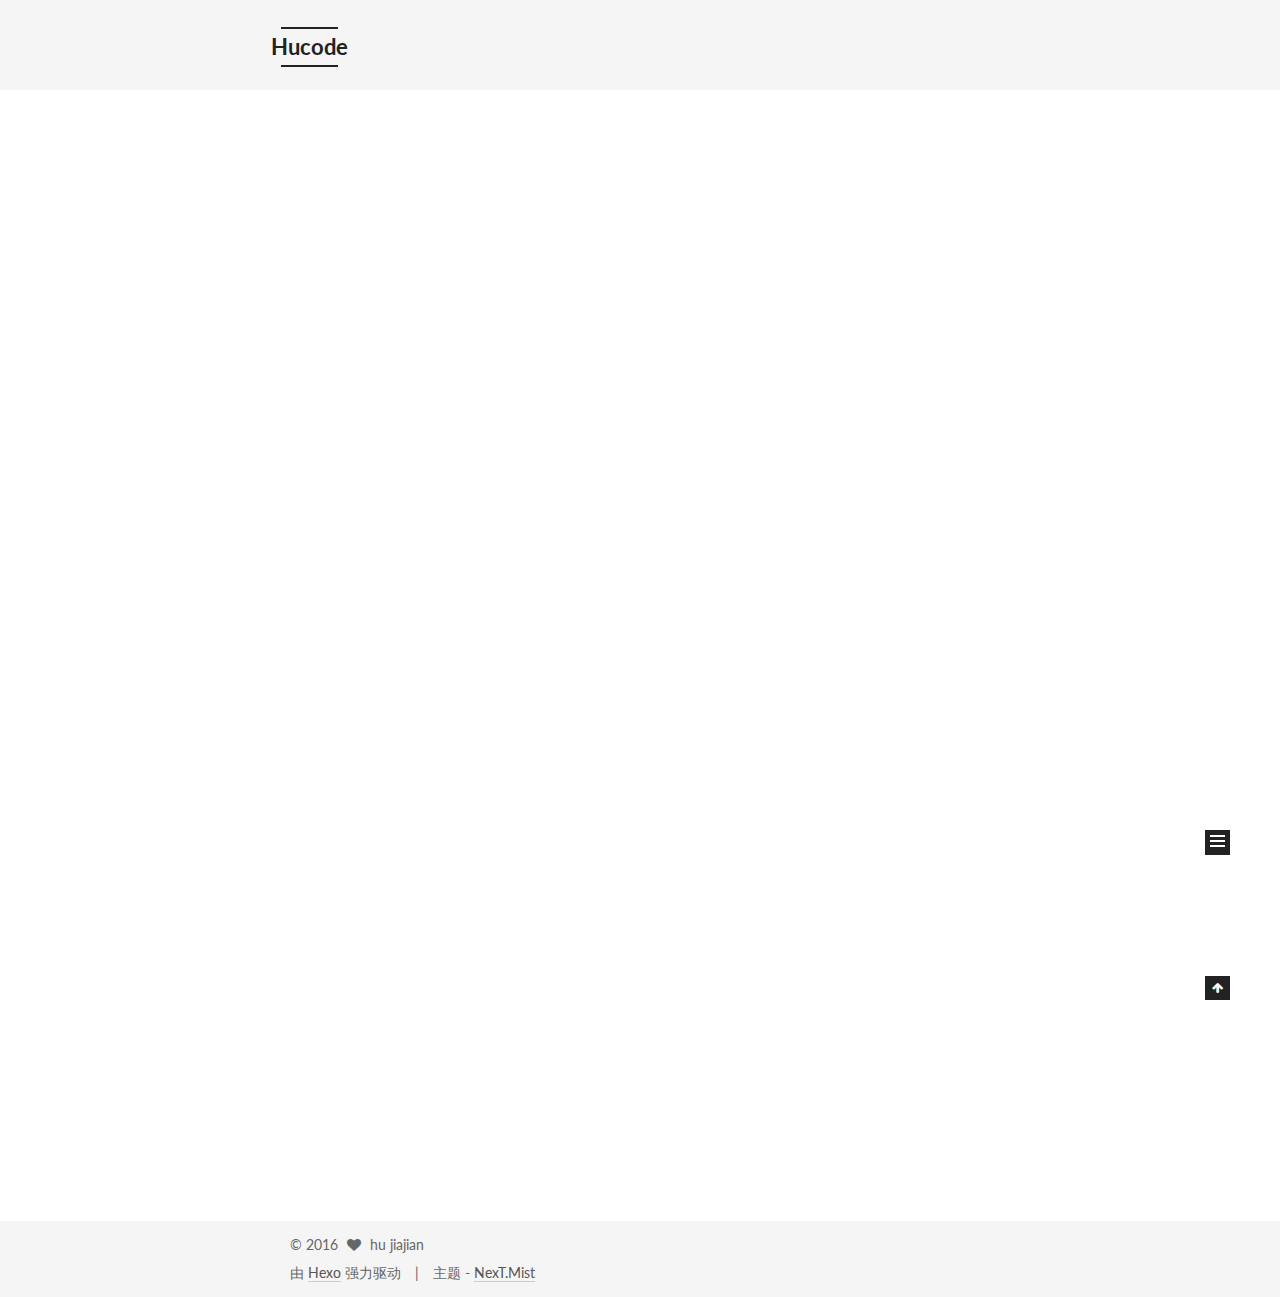
==== commit 85bf7a30: "Site updated: 2016-12-14 23:37:15" ====
--- a/index.html
+++ b/index.html
@@ -1,89 +1,280 @@
-<!DOCTYPE html>
-<html>
+<!doctype html>
+
+
+
+  
+
+
+<html class="theme-next mist use-motion">
 <head>
-  <meta charset="utf-8">
-  
-  <title>Hexo</title>
-  <meta name="viewport" content="width=device-width, initial-scale=1, maximum-scale=1">
-  <meta property="og:type" content="website">
-<meta property="og:title" content="Hexo">
+  <meta charset="UTF-8"/>
+<meta http-equiv="X-UA-Compatible" content="IE=edge,chrome=1" />
+<meta name="viewport" content="width=device-width, initial-scale=1, maximum-scale=1"/>
+
+
+
+<meta http-equiv="Cache-Control" content="no-transform" />
+<meta http-equiv="Cache-Control" content="no-siteapp" />
+
+
+
+
+
+
+
+
+
+
+
+
+  
+  
+  <link href="/vendors/fancybox/source/jquery.fancybox.css?v=2.1.5" rel="stylesheet" type="text/css" />
+
+
+
+
+  
+  
+  
+  
+
+  
+    
+    
+  
+
+  
+
+  
+
+  
+
+  
+
+  
+    
+    
+    <link href="//fonts.googleapis.com/css?family=Lato:300,300italic,400,400italic,700,700italic&subset=latin,latin-ext" rel="stylesheet" type="text/css">
+  
+
+
+
+
+
+
+<link href="/vendors/font-awesome/css/font-awesome.min.css?v=4.4.0" rel="stylesheet" type="text/css" />
+
+<link href="/css/main.css?v=5.0.1" rel="stylesheet" type="text/css" />
+
+
+  <meta name="keywords" content="Hexo, NexT" />
+
+
+
+
+
+
+
+
+  <link rel="shortcut icon" type="image/x-icon" href="/favicon.ico?v=5.0.1" />
+
+
+
+
+
+
+<meta property="og:type" content="website">
+<meta property="og:title" content="Hucode">
 <meta property="og:url" content="http://yoursite.com/index.html">
-<meta property="og:site_name" content="Hexo">
+<meta property="og:site_name" content="Hucode">
 <meta name="twitter:card" content="summary">
-<meta name="twitter:title" content="Hexo">
-  
-    <link rel="alternate" href="/atom.xml" title="Hexo" type="application/atom+xml">
-  
-  
-    <link rel="icon" href="/favicon.png">
-  
-  
-    <link href="//fonts.googleapis.com/css?family=Source+Code+Pro" rel="stylesheet" type="text/css">
-  
-  <link rel="stylesheet" href="/css/style.css">
-  
-
+<meta name="twitter:title" content="Hucode">
+
+
+
+<script type="text/javascript" id="hexo.configuration">
+  var NexT = window.NexT || {};
+  var CONFIG = {
+    scheme: 'Mist',
+    sidebar: {"position":"left","display":"post"},
+    fancybox: true,
+    motion: true,
+    duoshuo: {
+      userId: 0,
+      author: '博主'
+    }
+  };
+</script>
+
+  <title> Hucode </title>
 </head>
 
-<body>
-  <div id="container">
-    <div id="wrap">
-      <header id="header">
-  <div id="banner"></div>
-  <div id="header-outer" class="outer">
-    <div id="header-title" class="inner">
-      <h1 id="logo-wrap">
-        <a href="/" id="logo">Hexo</a>
-      </h1>
-      
-    </div>
-    <div id="header-inner" class="inner">
-      <nav id="main-nav">
-        <a id="main-nav-toggle" class="nav-icon"></a>
-        
-          <a class="main-nav-link" href="/">Home</a>
-        
-          <a class="main-nav-link" href="/archives">Archives</a>
-        
-      </nav>
-      <nav id="sub-nav">
-        
-          <a id="nav-rss-link" class="nav-icon" href="/atom.xml" title="Flux RSS"></a>
-        
-        <a id="nav-search-btn" class="nav-icon" title="Rechercher"></a>
-      </nav>
-      <div id="search-form-wrap">
-        <form action="//google.com/search" method="get" accept-charset="UTF-8" class="search-form"><input type="search" name="q" results="0" class="search-form-input" placeholder="Search"><button type="submit" class="search-form-submit">&#xF002;</button><input type="hidden" name="sitesearch" value="http://yoursite.com"></form>
-      </div>
-    </div>
+<body itemscope itemtype="http://schema.org/WebPage" lang="zh-Hans">
+
+  
+
+
+
+
+
+
+
+
+
+
+  
+  
+    
+  
+
+  <div class="container one-collumn sidebar-position-left 
+   page-home 
+ ">
+    <div class="headband"></div>
+
+    <header id="header" class="header" itemscope itemtype="http://schema.org/WPHeader">
+      <div class="header-inner"><div class="site-meta ">
+  
+
+  <div class="custom-logo-site-title">
+    <a href="/"  class="brand" rel="start">
+      <span class="logo-line-before"><i></i></span>
+      <span class="site-title">Hucode</span>
+      <span class="logo-line-after"><i></i></span>
+    </a>
   </div>
-</header>
-      <div class="outer">
-        <section id="main">
-  
-    <article id="post-hello-world" class="article article-type-post" itemscope itemprop="blogPost">
-  <div class="article-meta">
-    <a href="/2016/12/14/hello-world/" class="article-date">
-  <time datetime="2016-12-14T14:10:35.794Z" itemprop="datePublished">2016-12-14</time>
-</a>
-    
-  </div>
-  <div class="article-inner">
-    
-    
-      <header class="article-header">
-        
-  
-    <h1 itemprop="name">
-      <a class="article-title" href="/2016/12/14/hello-world/">Hello World</a>
-    </h1>
-  
-
+  <p class="site-subtitle"></p>
+</div>
+
+<div class="site-nav-toggle">
+  <button>
+    <span class="btn-bar"></span>
+    <span class="btn-bar"></span>
+    <span class="btn-bar"></span>
+  </button>
+</div>
+
+<nav class="site-nav">
+  
+
+  
+    <ul id="menu" class="menu">
+      
+        
+        <li class="menu-item menu-item-home">
+          <a href="/" rel="section">
+            
+              <i class="menu-item-icon fa fa-fw fa-home"></i> <br />
+            
+            首页
+          </a>
+        </li>
+      
+        
+        <li class="menu-item menu-item-archives">
+          <a href="/archives" rel="section">
+            
+              <i class="menu-item-icon fa fa-fw fa-archive"></i> <br />
+            
+            归档
+          </a>
+        </li>
+      
+        
+        <li class="menu-item menu-item-tags">
+          <a href="/tags" rel="section">
+            
+              <i class="menu-item-icon fa fa-fw fa-tags"></i> <br />
+            
+            标签
+          </a>
+        </li>
+      
+
+      
+    </ul>
+  
+
+  
+</nav>
+
+ </div>
+    </header>
+
+    <main id="main" class="main">
+      <div class="main-inner">
+        <div class="content-wrap">
+          <div id="content" class="content">
+            
+  <section id="posts" class="posts-expand">
+    
+      
+
+  
+  
+
+  
+  
+  
+
+  <article class="post post-type-normal " itemscope itemtype="http://schema.org/Article">
+
+    
+      <header class="post-header">
+
+        
+        
+          <h1 class="post-title" itemprop="name headline">
+            
+            
+              
+                
+                <a class="post-title-link" href="/2016/12/14/hello-world/" itemprop="url">
+                  Hello World
+                </a>
+              
+            
+          </h1>
+        
+
+        <div class="post-meta">
+          <span class="post-time">
+            <span class="post-meta-item-icon">
+              <i class="fa fa-calendar-o"></i>
+            </span>
+            <span class="post-meta-item-text">发表于</span>
+            <time itemprop="dateCreated" datetime="2016-12-14T22:44:16+08:00" content="2016-12-14">
+              2016-12-14
+            </time>
+          </span>
+
+          
+
+          
+            
+          
+
+          
+
+          
+          
+
+          
+        </div>
       </header>
     
-    <div class="article-entry" itemprop="articleBody">
-      
-        <p>Welcome to <a href="https://hexo.io/" target="_blank" rel="external">Hexo</a>! This is your very first post. Check <a href="https://hexo.io/docs/" target="_blank" rel="external">documentation</a> for more info. If you get any problems when using Hexo, you can find the answer in <a href="https://hexo.io/docs/troubleshooting.html" target="_blank" rel="external">troubleshooting</a> or you can ask me on <a href="https://github.com/hexojs/hexo/issues" target="_blank" rel="external">GitHub</a>.</p>
+
+
+    <div class="post-body" itemprop="articleBody">
+
+      
+      
+
+      
+        
+          
+            <p>Welcome to <a href="https://hexo.io/" target="_blank" rel="external">Hexo</a>! This is your very first post. Check <a href="https://hexo.io/docs/" target="_blank" rel="external">documentation</a> for more info. If you get any problems when using Hexo, you can find the answer in <a href="https://hexo.io/docs/troubleshooting.html" target="_blank" rel="external">troubleshooting</a> or you can ask me on <a href="https://github.com/hexojs/hexo/issues" target="_blank" rel="external">GitHub</a>.</p>
 <h2 id="Quick-Start"><a href="#Quick-Start" class="headerlink" title="Quick Start"></a>Quick Start</h2><h3 id="Create-a-new-post"><a href="#Create-a-new-post" class="headerlink" title="Create a new post"></a>Create a new post</h3><figure class="highlight bash"><table><tr><td class="gutter"><pre><div class="line">1</div></pre></td><td class="code"><pre><div class="line">$ hexo new <span class="string">"My New Post"</span></div></pre></td></tr></table></figure>
 <p>More info: <a href="https://hexo.io/docs/writing.html" target="_blank" rel="external">Writing</a></p>
 <h3 id="Run-server"><a href="#Run-server" class="headerlink" title="Run server"></a>Run server</h3><figure class="highlight bash"><table><tr><td class="gutter"><pre><div class="line">1</div></pre></td><td class="code"><pre><div class="line">$ hexo server</div></pre></td></tr></table></figure>
@@ -93,88 +284,218 @@
 <h3 id="Deploy-to-remote-sites"><a href="#Deploy-to-remote-sites" class="headerlink" title="Deploy to remote sites"></a>Deploy to remote sites</h3><figure class="highlight bash"><table><tr><td class="gutter"><pre><div class="line">1</div></pre></td><td class="code"><pre><div class="line">$ hexo deploy</div></pre></td></tr></table></figure>
 <p>More info: <a href="https://hexo.io/docs/deployment.html" target="_blank" rel="external">Deployment</a></p>
 
+          
+        
       
     </div>
-    <footer class="article-footer">
-      <a data-url="http://yoursite.com/2016/12/14/hello-world/" data-id="ciwp0ymur0000vcwklgbx7n8n" class="article-share-link">Partager</a>
-      
+
+    <div>
+      
+    </div>
+
+    <div>
+      
+    </div>
+
+    <footer class="post-footer">
+      
+
+      
+
+      
+      
+        <div class="post-eof"></div>
       
     </footer>
-  </div>
-  
-</article>
-
-
-  
-
-</section>
-        
-          <aside id="sidebar">
-  
-    
-
-  
-    
-
-  
-    
-  
-    
-  <div class="widget-wrap">
-    <h3 class="widget-title">Archives</h3>
-    <div class="widget">
-      <ul class="archive-list"><li class="archive-list-item"><a class="archive-list-link" href="/archives/2016/12/">December 2016</a></li></ul>
+  </article>
+
+
+    
+  </section>
+
+  
+
+
+          </div>
+          
+
+
+          
+
+        </div>
+        
+          
+  
+  <div class="sidebar-toggle">
+    <div class="sidebar-toggle-line-wrap">
+      <span class="sidebar-toggle-line sidebar-toggle-line-first"></span>
+      <span class="sidebar-toggle-line sidebar-toggle-line-middle"></span>
+      <span class="sidebar-toggle-line sidebar-toggle-line-last"></span>
     </div>
   </div>
 
-
-  
-    
-  <div class="widget-wrap">
-    <h3 class="widget-title">Articles récents</h3>
-    <div class="widget">
-      <ul>
-        
-          <li>
-            <a href="/2016/12/14/hello-world/">Hello World</a>
-          </li>
-        
-      </ul>
+  <aside id="sidebar" class="sidebar">
+    <div class="sidebar-inner">
+
+      
+
+      
+
+      <section class="site-overview sidebar-panel  sidebar-panel-active ">
+        <div class="site-author motion-element" itemprop="author" itemscope itemtype="http://schema.org/Person">
+          <img class="site-author-image" itemprop="image"
+               src="/images/avatar.gif"
+               alt="hu jiajian" />
+          <p class="site-author-name" itemprop="name">hu jiajian</p>
+          <p class="site-description motion-element" itemprop="description"></p>
+        </div>
+        <nav class="site-state motion-element">
+          <div class="site-state-item site-state-posts">
+            <a href="/archives">
+              <span class="site-state-item-count">1</span>
+              <span class="site-state-item-name">日志</span>
+            </a>
+          </div>
+
+          
+
+          
+
+        </nav>
+
+        
+
+        <div class="links-of-author motion-element">
+          
+        </div>
+
+        
+        
+
+        
+        
+
+      </section>
+
+      
+
+    </div>
+  </aside>
+
+
+        
+      </div>
+    </main>
+
+    <footer id="footer" class="footer">
+      <div class="footer-inner">
+        <div class="copyright" >
+  
+  &copy; 
+  <span itemprop="copyrightYear">2016</span>
+  <span class="with-love">
+    <i class="fa fa-heart"></i>
+  </span>
+  <span class="author" itemprop="copyrightHolder">hu jiajian</span>
+</div>
+
+<div class="powered-by">
+  由 <a class="theme-link" href="http://hexo.io">Hexo</a> 强力驱动
+</div>
+
+<div class="theme-info">
+  主题 -
+  <a class="theme-link" href="https://github.com/iissnan/hexo-theme-next">
+    NexT.Mist
+  </a>
+</div>
+
+        
+
+        
+      </div>
+    </footer>
+
+    <div class="back-to-top">
+      <i class="fa fa-arrow-up"></i>
     </div>
   </div>
 
   
-</aside>
-        
-      </div>
-      <footer id="footer">
-  
-  <div class="outer">
-    <div id="footer-info" class="inner">
-      &copy; 2016 John Doe<br>
-      Propulsé by <a href="http://hexo.io/" target="_blank">Hexo</a>
-    </div>
-  </div>
-</footer>
-    </div>
-    <nav id="mobile-nav">
-  
-    <a href="/" class="mobile-nav-link">Home</a>
-  
-    <a href="/archives" class="mobile-nav-link">Archives</a>
-  
-</nav>
-    
-
-<script src="//ajax.googleapis.com/ajax/libs/jquery/2.0.3/jquery.min.js"></script>
-
-
-  <link rel="stylesheet" href="/fancybox/jquery.fancybox.css">
-  <script src="/fancybox/jquery.fancybox.pack.js"></script>
-
-
-<script src="/js/script.js"></script>
-
-  </div>
+
+<script type="text/javascript">
+  if (Object.prototype.toString.call(window.Promise) !== '[object Function]') {
+    window.Promise = null;
+  }
+</script>
+
+
+
+
+
+
+
+
+
+  
+
+
+
+  
+  <script type="text/javascript" src="/vendors/jquery/index.js?v=2.1.3"></script>
+
+  
+  <script type="text/javascript" src="/vendors/fastclick/lib/fastclick.min.js?v=1.0.6"></script>
+
+  
+  <script type="text/javascript" src="/vendors/jquery_lazyload/jquery.lazyload.js?v=1.9.7"></script>
+
+  
+  <script type="text/javascript" src="/vendors/velocity/velocity.min.js?v=1.2.1"></script>
+
+  
+  <script type="text/javascript" src="/vendors/velocity/velocity.ui.min.js?v=1.2.1"></script>
+
+  
+  <script type="text/javascript" src="/vendors/fancybox/source/jquery.fancybox.pack.js?v=2.1.5"></script>
+
+
+  
+
+
+  <script type="text/javascript" src="/js/src/utils.js?v=5.0.1"></script>
+
+  <script type="text/javascript" src="/js/src/motion.js?v=5.0.1"></script>
+
+
+
+  
+  
+
+  
+
+  
+
+
+  <script type="text/javascript" src="/js/src/bootstrap.js?v=5.0.1"></script>
+
+
+
+  
+
+
+
+  
+
+
+
+  
+  
+  
+
+  
+
+  
+
 </body>
-</html>+</html>
--- a/css/main.css
+++ b/css/main.css
@@ -0,0 +1,2427 @@
+/* normalize.css v3.0.2 | MIT License | git.io/normalize */
+html {
+  font-family: sans-serif; /* 1 */
+  -ms-text-size-adjust: 100%; /* 2 */
+  -webkit-text-size-adjust: 100%; /* 2 */
+}
+body {
+  margin: 0;
+}
+article,
+aside,
+details,
+figcaption,
+figure,
+footer,
+header,
+hgroup,
+main,
+menu,
+nav,
+section,
+summary {
+  display: block;
+}
+audio,
+canvas,
+progress,
+video {
+  display: inline-block; /* 1 */
+  vertical-align: baseline; /* 2 */
+}
+audio:not([controls]) {
+  display: none;
+  height: 0;
+}
+[hidden],
+template {
+  display: none;
+}
+a {
+  background-color: transparent;
+}
+a:active,
+a:hover {
+  outline: 0;
+}
+abbr[title] {
+  border-bottom: 1px dotted;
+}
+b,
+strong {
+  font-weight: bold;
+}
+dfn {
+  font-style: italic;
+}
+h1 {
+  font-size: 2em;
+  margin: 0.67em 0;
+}
+mark {
+  background: #ff0;
+  color: #000;
+}
+small {
+  font-size: 80%;
+}
+sub,
+sup {
+  font-size: 75%;
+  line-height: 0;
+  position: relative;
+  vertical-align: baseline;
+}
+sup {
+  top: -0.5em;
+}
+sub {
+  bottom: -0.25em;
+}
+img {
+  border: 0;
+}
+svg:not(:root) {
+  overflow: hidden;
+}
+figure {
+  margin: 1em 40px;
+}
+hr {
+  -moz-box-sizing: content-box;
+  box-sizing: content-box;
+  height: 0;
+}
+pre {
+  overflow: auto;
+}
+code,
+kbd,
+pre,
+samp {
+  font-family: monospace, monospace;
+  font-size: 1em;
+}
+button,
+input,
+optgroup,
+select,
+textarea {
+  color: inherit; /* 1 */
+  font: inherit; /* 2 */
+  margin: 0; /* 3 */
+}
+button {
+  overflow: visible;
+}
+button,
+select {
+  text-transform: none;
+}
+button,
+html input[type="button"],
+input[type="reset"],
+input[type="submit"] {
+  -webkit-appearance: button; /* 2 */
+  cursor: pointer; /* 3 */
+}
+button[disabled],
+html input[disabled] {
+  cursor: default;
+}
+button::-moz-focus-inner,
+input::-moz-focus-inner {
+  border: 0;
+  padding: 0;
+}
+input {
+  line-height: normal;
+}
+input[type="checkbox"],
+input[type="radio"] {
+  box-sizing: border-box; /* 1 */
+  padding: 0; /* 2 */
+}
+input[type="number"]::-webkit-inner-spin-button,
+input[type="number"]::-webkit-outer-spin-button {
+  height: auto;
+}
+input[type="search"] {
+  -webkit-appearance: textfield; /* 1 */
+  -moz-box-sizing: content-box;
+  -webkit-box-sizing: content-box; /* 2 */
+  box-sizing: content-box;
+}
+input[type="search"]::-webkit-search-cancel-button,
+input[type="search"]::-webkit-search-decoration {
+  -webkit-appearance: none;
+}
+fieldset {
+  border: 1px solid #c0c0c0;
+  margin: 0 2px;
+  padding: 0.35em 0.625em 0.75em;
+}
+legend {
+  border: 0; /* 1 */
+  padding: 0; /* 2 */
+}
+textarea {
+  overflow: auto;
+}
+optgroup {
+  font-weight: bold;
+}
+table {
+  border-collapse: collapse;
+  border-spacing: 0;
+}
+td,
+th {
+  padding: 0;
+}
+::selection {
+  background: #262a30;
+  color: #fff;
+}
+body {
+  position: relative;
+  font-family: 'Lato', "PingFang SC", "Microsoft YaHei", sans-serif;
+  font-size: 14px;
+  line-height: 2;
+  color: #555;
+  background: #fff;
+}
+@media (max-width: 767px) {
+  body {
+    padding-right: 0 !important;
+  }
+}
+@media (min-width: 768px) and (max-width: 991px) {
+  body {
+    padding-right: 0 !important;
+  }
+}
+@media (min-width: 1600px) {
+  body {
+    font-size: 16px;
+  }
+}
+h1,
+h2,
+h3,
+h4,
+h5,
+h6 {
+  margin: 0;
+  padding: 0;
+  font-weight: bold;
+  line-height: 1.5;
+  font-family: 'Lato', "PingFang SC", "Microsoft YaHei", sans-serif;
+}
+h2,
+h3,
+h4,
+h5,
+h6 {
+  margin: 20px 0 15px;
+}
+h1 {
+  font-size: 24px;
+}
+@media (max-width: 767px) {
+  h1 {
+    font-size: 20px;
+  }
+}
+h2 {
+  font-size: 22px;
+}
+@media (max-width: 767px) {
+  h2 {
+    font-size: 18px;
+  }
+}
+h3 {
+  font-size: 20px;
+}
+@media (max-width: 767px) {
+  h3 {
+    font-size: 16px;
+  }
+}
+h4 {
+  font-size: 18px;
+}
+@media (max-width: 767px) {
+  h4 {
+    font-size: 14px;
+  }
+}
+h5 {
+  font-size: 16px;
+}
+@media (max-width: 767px) {
+  h5 {
+    font-size: 12px;
+  }
+}
+h6 {
+  font-size: 14px;
+}
+@media (max-width: 767px) {
+  h6 {
+    font-size: 10px;
+  }
+}
+p {
+  margin: 0 0 25px 0;
+}
+a {
+  color: #555;
+  text-decoration: none;
+  border-bottom: 1px solid #999;
+  word-wrap: break-word;
+}
+a:hover {
+  color: #222;
+  border-bottom-color: #222;
+}
+ul {
+  list-style: none;
+}
+blockquote {
+  margin: 0;
+  padding: 0;
+}
+img {
+  display: block;
+  margin: auto;
+  max-width: 100%;
+  height: auto;
+}
+hr {
+  margin: 40px 0;
+  height: 3px;
+  border: none;
+  background-color: #ddd;
+  background-image: repeating-linear-gradient(-45deg, #fff, #fff 4px, transparent 4px, transparent 8px);
+}
+blockquote {
+  padding: 0 15px;
+  color: #666;
+  border-left: 4px solid #ddd;
+}
+blockquote cite::before {
+  content: "-";
+  padding: 0 5px;
+}
+dt {
+  font-weight: 700;
+}
+dd {
+  margin: 0;
+  padding: 0;
+}
+.text-left {
+  text-align: left;
+}
+.text-center {
+  text-align: center;
+}
+.text-right {
+  text-align: right;
+}
+.text-justify {
+  text-align: justify;
+}
+.text-nowrap {
+  white-space: nowrap;
+}
+.text-lowercase {
+  text-transform: lowercase;
+}
+.text-uppercase {
+  text-transform: uppercase;
+}
+.text-capitalize {
+  text-transform: capitalize;
+}
+.center-block {
+  display: block;
+  margin-left: auto;
+  margin-right: auto;
+}
+.clearfix:before,
+.clearfix:after {
+  content: " ";
+  display: table;
+}
+.clearfix:after {
+  clear: both;
+}
+.pullquote {
+  width: 45%;
+}
+.pullquote.left {
+  float: left;
+  margin-left: 5px;
+  margin-right: 10px;
+}
+.pullquote.right {
+  float: right;
+  margin-left: 10px;
+  margin-right: 5px;
+}
+.affix.affix.affix {
+  position: fixed;
+}
+.translation {
+  margin-top: -20px;
+  font-size: 14px;
+  color: #999;
+}
+.scrollbar-measure {
+  width: 100px;
+  height: 100px;
+  overflow: scroll;
+  position: absolute;
+  top: -9999px;
+}
+.use-motion .motion-element {
+  opacity: 0;
+}
+#local-search-input {
+  padding: 3px;
+  border: none;
+  text-indent: 14px;
+  border-radius: 0;
+  width: 140px;
+  outline: none;
+  border-bottom: 1px solid #999;
+  background: inherit;
+  opacity: 0.5;
+}
+#local-search-input:focus {
+  opacity: 1;
+}
+.search-icon {
+  position: absolute;
+  top: 9px;
+}
+table {
+  margin: 20px 0;
+  width: 100%;
+  border-collapse: collapse;
+  border-spacing: 0;
+  border: 1px solid #ddd;
+  font-size: 14px;
+  table-layout: fixed;
+  word-wrap: break-all;
+}
+table>tbody>tr:nth-of-type(odd) {
+  background-color: #f9f9f9;
+}
+table>tbody>tr:hover {
+  background-color: #f5f5f5;
+}
+caption,
+th,
+td {
+  padding: 8px;
+  text-align: left;
+  vertical-align: middle;
+  font-weight: normal;
+}
+th,
+td {
+  border-bottom: 3px solid #ddd;
+  border-right: 1px solid #eee;
+}
+th {
+  padding-bottom: 10px;
+  font-weight: 700;
+}
+td {
+  border-bottom-width: 1px;
+}
+html,
+body {
+  height: 100%;
+}
+.container {
+  position: relative;
+  min-height: 100%;
+}
+.header-inner {
+  margin: 0 auto;
+  padding: 100px 0 70px;
+  width: 700px;
+}
+@media (min-width: 1600px) {
+  .container .header-inner {
+    width: 900px;
+  }
+}
+.main {
+  padding-bottom: 150px;
+}
+.main-inner {
+  margin: 0 auto;
+  width: 700px;
+}
+@media (min-width: 1600px) {
+  .container .main-inner {
+    width: 900px;
+  }
+}
+.footer {
+  position: absolute;
+  left: 0;
+  bottom: 0;
+  width: 100%;
+  min-height: 50px;
+}
+.footer-inner {
+  box-sizing: border-box;
+  margin: 20px auto;
+  width: 700px;
+}
+@media (min-width: 1600px) {
+  .container .footer-inner {
+    width: 900px;
+  }
+}
+pre,
+.highlight {
+  overflow: auto;
+  margin: 20px 0;
+  padding: 15px;
+  font-size: 13px;
+  color: #4d4d4c;
+  background: #f7f7f7;
+  line-height: 1.6;
+}
+pre,
+code {
+  font-family: consolas, Menlo, "PingFang SC", "Microsoft YaHei", monospace;
+}
+code {
+  padding: 2px 4px;
+  word-break: break-all;
+  color: #555;
+  background: #eee;
+  border-radius: 4px;
+  font-size: 13px;
+}
+pre code {
+  padding: 0;
+  color: #4d4d4c;
+  background: none;
+  text-shadow: none;
+}
+.highlight pre {
+  border: none;
+  margin: 0;
+  padding: 1px;
+}
+.highlight table {
+  margin: 0;
+  width: auto;
+  border: none;
+}
+.highlight td {
+  border: none;
+  padding: 0;
+}
+.highlight figcaption {
+  font-size: 1em;
+  color: #4d4d4c;
+  line-height: 1em;
+  margin-bottom: 1em;
+}
+.highlight figcaption:before,
+.highlight figcaption:after {
+  content: " ";
+  display: table;
+}
+.highlight figcaption:after {
+  clear: both;
+}
+.highlight figcaption a {
+  float: right;
+  color: #4d4d4c;
+}
+.highlight figcaption a:hover {
+  border-bottom-color: #4d4d4c;
+}
+.highlight .gutter pre {
+  color: #666;
+  text-align: right;
+  padding-right: 20px;
+}
+.highlight .line {
+  height: 20px;
+}
+.gist table {
+  width: auto;
+}
+.gist table td {
+  border: none;
+}
+pre .comment {
+  color: #8e908c;
+}
+pre .variable,
+pre .attribute,
+pre .tag,
+pre .regexp,
+pre .ruby .constant,
+pre .xml .tag .title,
+pre .xml .pi,
+pre .xml .doctype,
+pre .html .doctype,
+pre .css .id,
+pre .css .class,
+pre .css .pseudo {
+  color: #c82829;
+}
+pre .number,
+pre .preprocessor,
+pre .built_in,
+pre .literal,
+pre .params,
+pre .constant,
+pre .command {
+  color: #f5871f;
+}
+pre .ruby .class .title,
+pre .css .rules .attribute,
+pre .string,
+pre .value,
+pre .inheritance,
+pre .header,
+pre .ruby .symbol,
+pre .xml .cdata,
+pre .special,
+pre .number,
+pre .formula {
+  color: #718c00;
+}
+pre .title,
+pre .css .hexcolor {
+  color: #3e999f;
+}
+pre .function,
+pre .python .decorator,
+pre .python .title,
+pre .ruby .function .title,
+pre .ruby .title .keyword,
+pre .perl .sub,
+pre .javascript .title,
+pre .coffeescript .title {
+  color: #4271ae;
+}
+pre .keyword,
+pre .javascript .function {
+  color: #8959a8;
+}
+.full-image.full-image.full-image {
+  border: none;
+  max-width: 100%;
+  width: auto;
+  margin: 20px auto;
+}
+@media (min-width: 992px) {
+  .full-image.full-image.full-image {
+    max-width: none;
+    width: 126%;
+    margin: 0 -13%;
+  }
+}
+.blockquote-center,
+.page-home .post-type-quote blockquote,
+.page-post-detail .post-type-quote blockquote {
+  position: relative;
+  margin: 40px 0;
+  padding: 0;
+  border-left: none;
+  text-align: center;
+}
+.blockquote-center::before,
+.page-home .post-type-quote blockquote::before,
+.page-post-detail .post-type-quote blockquote::before,
+.blockquote-center::after,
+.page-home .post-type-quote blockquote::after,
+.page-post-detail .post-type-quote blockquote::after {
+  position: absolute;
+  content: ' ';
+  display: block;
+  width: 100%;
+  height: 24px;
+  opacity: 0.2;
+  background-repeat: no-repeat;
+  background-position: 0 -6px;
+  background-size: 22px 22px;
+}
+.blockquote-center::before,
+.page-home .post-type-quote blockquote::before,
+.page-post-detail .post-type-quote blockquote::before {
+  top: -20px;
+  background-image: url("../images/quote-l.svg");
+  border-top: 1px solid #ccc;
+}
+.blockquote-center::after,
+.page-home .post-type-quote blockquote::after,
+.page-post-detail .post-type-quote blockquote::after {
+  bottom: -20px;
+  background-image: url("../images/quote-r.svg");
+  border-bottom: 1px solid #ccc;
+  background-position: 100% 8px;
+}
+.blockquote-center p,
+.page-home .post-type-quote blockquote p,
+.page-post-detail .post-type-quote blockquote p,
+.blockquote-center div,
+.page-home .post-type-quote blockquote div,
+.page-post-detail .post-type-quote blockquote div {
+  text-align: center;
+}
+.post .post-body .group-picture img {
+  box-sizing: border-box;
+  padding: 0 3px;
+  border: none;
+}
+.post .group-picture-row {
+  overflow: hidden;
+  margin-top: 6px;
+}
+.post .group-picture-row:first-child {
+  margin-top: 0;
+}
+.post .group-picture-column {
+  float: left;
+}
+.page-post-detail .post-body .group-picture-column {
+  float: none;
+  margin-top: 10px;
+  width: auto !important;
+}
+.page-post-detail .post-body .group-picture-column img {
+  margin: 0 auto;
+}
+.page-archive .group-picture-container {
+  overflow: hidden;
+}
+.page-archive .group-picture-row {
+  float: left;
+}
+.page-archive .group-picture-row:first-child {
+  margin-top: 6px;
+}
+.page-archive .group-picture-column {
+  max-width: 150px;
+  max-height: 150px;
+}
+.btn {
+  display: inline-block;
+  padding: 0 20px;
+  font-size: 14px;
+  color: #fff;
+  background: #222;
+  border: 2px solid #222;
+  text-decoration: none;
+  border-radius: 0;
+  transition-property: background-color;
+  transition-duration: 0.2s;
+  transition-timing-function: ease-in-out;
+  transition-delay: 0s;
+}
+.btn:hover,
+.post-more-link .btn:hover {
+  border-color: #222;
+  color: #222;
+  background: #fff;
+}
+.btn-bar {
+  display: block;
+  width: 22px;
+  height: 2px;
+  background: #555;
+  border-radius: 1px;
+}
+.btn-bar+.btn-bar {
+  margin-top: 4px;
+}
+.pagination {
+  margin: 120px 0 40px;
+  text-align: center;
+  border-top: 1px solid #eee;
+}
+.page-number-basic,
+.pagination .prev,
+.pagination .next,
+.pagination .page-number,
+.pagination .space {
+  display: inline-block;
+  position: relative;
+  top: -1px;
+  margin: 0 10px;
+  padding: 0 10px;
+  line-height: 30px;
+}
+@media (max-width: 767px) {
+  .page-number-basic,
+  .pagination .prev,
+  .pagination .next,
+  .pagination .page-number,
+  .pagination .space {
+    margin: 0 5px;
+  }
+}
+.pagination .prev,
+.pagination .next,
+.pagination .page-number {
+  border-bottom: 0;
+  border-top: 1px solid #eee;
+  transition-property: border-color;
+  transition-duration: 0.2s;
+  transition-timing-function: ease-in-out;
+  transition-delay: 0s;
+}
+.pagination .prev:hover,
+.pagination .next:hover,
+.pagination .page-number:hover {
+  border-top-color: #222;
+}
+.pagination .space {
+  padding: 0;
+  margin: 0;
+}
+.pagination .prev {
+  margin-left: 0;
+}
+.pagination .next {
+  margin-right: 0;
+}
+.pagination .page-number.current {
+  color: #fff;
+  background: #ccc;
+  border-top-color: #ccc;
+}
+@media (max-width: 767px) {
+  .pagination {
+    border-top: none;
+  }
+  .pagination .prev,
+  .pagination .next,
+  .pagination .page-number {
+    margin-bottom: 10px;
+    border-top: 0;
+    border-bottom: 1px solid #eee;
+  }
+  .pagination .prev:hover,
+  .pagination .next:hover,
+  .pagination .page-number:hover {
+    border-bottom-color: #222;
+  }
+}
+.comments {
+  margin: 60px 20px 0;
+}
+.tag-cloud {
+  text-align: center;
+}
+.tag-cloud a {
+  display: inline-block;
+  margin: 10px;
+}
+.back-to-top {
+  box-sizing: border-box;
+  position: fixed;
+  bottom: -100px;
+  right: 50px;
+  z-index: 1050;
+  padding: 0 6px;
+  width: 25px;
+  background: #222;
+  font-size: 12px;
+  opacity: 1;
+  color: #fff;
+  cursor: pointer;
+  text-align: center;
+  -webkit-transform: translateZ(0);
+  transition-property: bottom;
+  transition-duration: 0.2s;
+  transition-timing-function: ease-in-out;
+  transition-delay: 0s;
+}
+@media (max-width: 767px) {
+  .back-to-top {
+    display: none;
+  }
+}
+@media (min-width: 768px) and (max-width: 991px) {
+  .back-to-top {
+    display: none;
+  }
+}
+.back-to-top.back-to-top-on {
+  bottom: 19px;
+}
+.header {
+  background: #fff;
+}
+.header-inner {
+  position: relative;
+}
+.headband {
+  height: 3px;
+  background: #222;
+}
+.site-meta {
+  margin: 0;
+  text-align: left;
+}
+@media (max-width: 767px) {
+  .site-meta {
+    text-align: center;
+  }
+}
+.brand {
+  position: relative;
+  display: inline-block;
+  padding: 0 40px;
+  color: #222;
+  background: #222;
+  border-bottom: none;
+}
+.brand:hover {
+  color: #222;
+}
+.logo {
+  display: inline-block;
+  margin-right: 5px;
+  line-height: 36px;
+  vertical-align: top;
+}
+.site-title {
+  display: inline-block;
+  vertical-align: top;
+  line-height: 36px;
+  font-size: 20px;
+  font-weight: normal;
+  font-family: 'Lato', "PingFang SC", "Microsoft YaHei", sans-serif;
+}
+.site-subtitle {
+  margin-top: 10px;
+  font-size: 13px;
+  color: #999;
+}
+.use-motion .brand {
+  opacity: 0;
+}
+.use-motion .logo,
+.use-motion .site-title,
+.use-motion .site-subtitle {
+  opacity: 0;
+  position: relative;
+  top: -10px;
+}
+.site-nav-toggle {
+  display: none;
+  position: absolute;
+  top: 10px;
+  left: 10px;
+}
+@media (max-width: 767px) {
+  .site-nav-toggle {
+    display: block;
+  }
+}
+.site-nav-toggle button {
+  margin-top: 2px;
+  padding: 9px 10px;
+  background: transparent;
+  border: none;
+}
+@media (max-width: 767px) {
+  .site-nav {
+    display: none;
+    margin: 0 -10px;
+    padding: 0 10px;
+    clear: both;
+    border-top: 1px solid #ddd;
+  }
+}
+@media (min-width: 768px) and (max-width: 991px) {
+  .site-nav {
+    display: block !important;
+  }
+}
+@media (min-width: 992px) {
+  .site-nav {
+    display: block !important;
+  }
+}
+.menu {
+  margin-top: 20px;
+  padding-left: 0;
+  text-align: center;
+}
+.menu .menu-item {
+  display: inline-block;
+  margin: 0 10px;
+}
+@media screen and (max-width: 767px) {
+  .menu .menu-item {
+    margin-top: 10px;
+  }
+}
+.menu .menu-item a {
+  display: block;
+  font-size: 13px;
+  text-transform: capitalize;
+  line-height: inherit;
+  border-bottom: 1px solid transparent;
+  transition-property: border-color;
+  transition-duration: 0.2s;
+  transition-timing-function: ease-in-out;
+  transition-delay: 0s;
+}
+.menu .menu-item a:hover {
+  border-bottom-color: #222;
+}
+.menu .menu-item .fa {
+  margin-right: 5px;
+}
+.use-motion .menu-item {
+  opacity: 0;
+}
+.post-body {
+  font-family: 'Lato', "PingFang SC", "Microsoft YaHei", sans-serif;
+}
+@media (max-width: 767px) {
+  .post-body {
+    word-break: break-word;
+  }
+}
+.post-body .fancybox img {
+  display: block !important;
+  margin: 0 auto;
+  cursor: pointer;
+  cursor: zoom-in;
+  cursor: -webkit-zoom-in;
+}
+.post-body .image-caption,
+.post-body .figure .caption {
+  margin: 10px auto 15px;
+  text-align: center;
+  font-size: 14px;
+  color: #999;
+  font-weight: bold;
+  line-height: 1;
+}
+.post-sticky-flag {
+  display: inline-block;
+  font-size: 16px;
+  -ms-transform: rotate(30deg);
+  -webkit-transform: rotate(30deg);
+  -moz-transform: rotate(30deg);
+  -ms-transform: rotate(30deg);
+  -o-transform: rotate(30deg);
+  transform: rotate(30deg);
+}
+.posts-expand {
+  padding-top: 40px;
+}
+@media (max-width: 767px) {
+  .posts-expand {
+    margin: 0 20px;
+  }
+  .post-body pre,
+  .post-body .highlight {
+    padding: 10px;
+  }
+  .post-body pre .gutter pre,
+  .post-body .highlight .gutter pre {
+    padding-right: 10px;
+  }
+}
+@media (min-width: 992px) {
+  .posts-expand .post-body {
+    text-align: justify;
+  }
+}
+.posts-expand .post-body h2,
+.posts-expand .post-body h3,
+.posts-expand .post-body h4,
+.posts-expand .post-body h5,
+.posts-expand .post-body h6 {
+  padding-top: 10px;
+}
+.posts-expand .post-body h2 .header-anchor,
+.posts-expand .post-body h3 .header-anchor,
+.posts-expand .post-body h4 .header-anchor,
+.posts-expand .post-body h5 .header-anchor,
+.posts-expand .post-body h6 .header-anchor {
+  float: right;
+  margin-left: 10px;
+  color: #ccc;
+  border-bottom-style: none;
+  visibility: hidden;
+}
+.posts-expand .post-body h2 .header-anchor:hover,
+.posts-expand .post-body h3 .header-anchor:hover,
+.posts-expand .post-body h4 .header-anchor:hover,
+.posts-expand .post-body h5 .header-anchor:hover,
+.posts-expand .post-body h6 .header-anchor:hover {
+  color: inherit;
+}
+.posts-expand .post-body h2:hover .header-anchor,
+.posts-expand .post-body h3:hover .header-anchor,
+.posts-expand .post-body h4:hover .header-anchor,
+.posts-expand .post-body h5:hover .header-anchor,
+.posts-expand .post-body h6:hover .header-anchor {
+  visibility: visible;
+}
+.posts-expand .post-body ul li {
+  list-style: circle;
+}
+.posts-expand .post-body img {
+  box-sizing: border-box;
+  margin: auto;
+  padding: 3px;
+  border: 1px solid #ddd;
+}
+.posts-expand .fancybox img {
+  margin: 0 auto;
+}
+@media (max-width: 767px) {
+  .posts-collapse {
+    margin: 0 20px;
+  }
+  .posts-collapse .post-title,
+  .posts-collapse .post-meta {
+    display: block;
+    width: auto;
+    text-align: left;
+  }
+}
+.posts-collapse {
+  position: relative;
+  z-index: 1010;
+  margin-left: 0;
+}
+.posts-collapse::after {
+  content: " ";
+  position: absolute;
+  top: 20px;
+  left: 0;
+  margin-left: -2px;
+  width: 4px;
+  height: 100%;
+  background: #f5f5f5;
+  z-index: -1;
+}
+@media (max-width: 767px) {
+  .posts-collapse {
+    margin: 0 20px;
+  }
+}
+.posts-collapse .collection-title {
+  position: relative;
+  margin: 60px 0;
+}
+.posts-collapse .collection-title h2 {
+  margin-left: 20px;
+}
+.posts-collapse .collection-title small {
+  color: #bbb;
+}
+.posts-collapse .collection-title::before {
+  content: " ";
+  position: absolute;
+  left: 0;
+  top: 50%;
+  margin-left: -4px;
+  margin-top: -4px;
+  width: 8px;
+  height: 8px;
+  background: #bbb;
+  border-radius: 50%;
+}
+.posts-collapse .post {
+  margin: 30px 0;
+}
+.posts-collapse .post-header {
+  position: relative;
+  transition-duration: 0.2s;
+  transition-timing-function: ease-in-out;
+  transition-delay: 0s;
+  transition-property: border;
+  border-bottom: 1px dashed #ccc;
+}
+.posts-collapse .post-header::before {
+  content: " ";
+  position: absolute;
+  left: 0;
+  top: 12px;
+  width: 6px;
+  height: 6px;
+  margin-left: -4px;
+  background: #bbb;
+  border-radius: 50%;
+  border: 1px solid #fff;
+  transition-duration: 0.2s;
+  transition-timing-function: ease-in-out;
+  transition-delay: 0s;
+  transition-property: background;
+}
+.posts-collapse .post-header:hover {
+  border-bottom-color: #666;
+}
+.posts-collapse .post-header:hover::before {
+  background: #222;
+}
+.posts-collapse .post-meta {
+  position: absolute;
+  font-size: 12px;
+  left: 20px;
+  top: 5px;
+}
+.posts-collapse .post-comments-count {
+  display: none;
+}
+.posts-collapse .post-title {
+  margin-left: 60px;
+  font-size: 16px;
+  font-weight: normal;
+  line-height: inherit;
+}
+.posts-collapse .post-title::after {
+  margin-left: 3px;
+  opacity: 0.6;
+}
+.posts-collapse .post-title a {
+  color: #666;
+  border-bottom: none;
+}
+.page-home .post-type-quote .post-header,
+.page-post-detail .post-type-quote .post-header,
+.page-home .post-type-quote .post-tags,
+.page-post-detail .post-type-quote .post-tags {
+  display: none;
+}
+.posts-expand .post-title {
+  font-size: 26px;
+  text-align: center;
+  word-break: break-word;
+  font-weight: 400;
+}
+@media (max-width: 767px) {
+  .posts-expand .post-title {
+    font-size: 22px;
+  }
+}
+.posts-expand .post-title-link {
+  display: inline-block;
+  position: relative;
+  color: #555;
+  border-bottom: none;
+  line-height: 1.2;
+  vertical-align: top;
+}
+.posts-expand .post-title-link::before {
+  content: "";
+  position: absolute;
+  width: 100%;
+  height: 2px;
+  bottom: 0;
+  left: 0;
+  background-color: #000;
+  visibility: hidden;
+  -webkit-transform: scaleX(0);
+  -moz-transform: scaleX(0);
+  -ms-transform: scaleX(0);
+  -o-transform: scaleX(0);
+  transform: scaleX(0);
+  transition-duration: 0.2s;
+  transition-timing-function: ease-in-out;
+  transition-delay: 0s;
+}
+.posts-expand .post-title-link:hover::before {
+  visibility: visible;
+  -webkit-transform: scaleX(1);
+  -moz-transform: scaleX(1);
+  -ms-transform: scaleX(1);
+  -o-transform: scaleX(1);
+  transform: scaleX(1);
+}
+.posts-expand .post-title-link .fa {
+  font-size: 16px;
+}
+.posts-expand .post-meta {
+  margin: 3px 0 60px 0;
+  color: #999;
+  font-family: 'Lato', "PingFang SC", "Microsoft YaHei", sans-serif;
+  font-size: 12px;
+  text-align: center;
+}
+.posts-expand .post-meta .post-category-list {
+  display: inline-block;
+  margin: 0;
+  padding: 3px;
+}
+.posts-expand .post-meta .post-category-list-link {
+  color: #999;
+}
+.post-meta-item-icon {
+  display: none;
+  margin-right: 3px;
+}
+@media (min-width: 768px) and (max-width: 991px) {
+  .post-meta-item-icon {
+    display: inline-block;
+  }
+}
+@media (max-width: 767px) {
+  .post-meta-item-icon {
+    display: inline-block;
+  }
+}
+@media (min-width: 768px) and (max-width: 991px) {
+  .post-meta-item-text {
+    display: none;
+  }
+}
+@media (max-width: 767px) {
+  .post-meta-item-text {
+    display: none;
+  }
+}
+@media (max-width: 767px) {
+  .posts-expand .post-comments-count {
+    display: none;
+  }
+}
+.post-more-link {
+  margin-top: 50px;
+}
+.post-more-link .btn {
+  color: #555;
+  font-size: 14px;
+  background: transparent;
+  border-radius: 0;
+  line-height: 2;
+}
+.posts-expand .post-tags {
+  margin-top: 40px;
+  text-align: center;
+}
+.posts-expand .post-tags a {
+  display: inline-block;
+  margin-right: 10px;
+  font-size: 13px;
+}
+.post-nav {
+  overflow: hidden;
+  margin-top: 60px;
+  padding: 10px;
+  white-space: nowrap;
+  border-top: 1px solid #eee;
+}
+.post-nav-item {
+  display: inline-block;
+  width: 50%;
+  white-space: normal;
+}
+.post-nav-item a {
+  position: relative;
+  display: inline-block;
+  line-height: 25px;
+  font-size: 14px;
+  color: #555;
+  border-bottom: none;
+}
+.post-nav-item a:hover {
+  color: #222;
+  border-bottom: none;
+}
+.post-nav-item a:active {
+  top: 2px;
+}
+.post-nav-item a i {
+  font-size: 12px;
+}
+.post-nav-prev {
+  text-align: right;
+}
+.posts-expand .post-eof {
+  display: block;
+  margin: 80px auto 60px;
+  width: 8%;
+  height: 1px;
+  background: #ccc;
+  text-align: center;
+}
+.post:last-child .post-eof.post-eof.post-eof {
+  display: none;
+}
+.post-gallery {
+  display: table;
+  table-layout: fixed;
+  width: 100%;
+  border-collapse: separate;
+}
+.post-gallery-row {
+  display: table-row;
+}
+.post-gallery .post-gallery-img {
+  display: table-cell;
+  text-align: center;
+  vertical-align: middle;
+  border: none;
+}
+.post-gallery .post-gallery-img img {
+  max-width: 100%;
+  max-height: 100%;
+  border: none;
+}
+.fancybox-close,
+.fancybox-close:hover {
+  border: none;
+}
+.sidebar {
+  position: fixed;
+  right: 0;
+  top: 0;
+  bottom: 0;
+  width: 0;
+  z-index: 1040;
+  box-shadow: inset 0 2px 6px #000;
+  background: #222;
+  -webkit-transform: translateZ(0);
+}
+.sidebar a {
+  color: #999;
+  border-bottom-color: #555;
+}
+.sidebar a:hover {
+  color: #eee;
+}
+@media (min-width: 768px) and (max-width: 991px) {
+  .sidebar {
+    display: none !important;
+  }
+}
+@media (max-width: 767px) {
+  .sidebar {
+    display: none !important;
+  }
+}
+.sidebar-inner {
+  position: relative;
+  padding: 20px 10px;
+  color: #999;
+  text-align: center;
+}
+.sidebar-toggle {
+  position: fixed;
+  right: 50px;
+  bottom: 45px;
+  width: 15px;
+  height: 15px;
+  padding: 5px;
+  background: #222;
+  line-height: 0;
+  z-index: 1050;
+  cursor: pointer;
+  -webkit-transform: translateZ(0);
+}
+@media (min-width: 768px) and (max-width: 991px) {
+  .sidebar-toggle {
+    display: none;
+  }
+}
+@media (max-width: 767px) {
+  .sidebar-toggle {
+    display: none;
+  }
+}
+.sidebar-toggle-line {
+  position: relative;
+  display: inline-block;
+  vertical-align: top;
+  height: 2px;
+  width: 100%;
+  background: #fff;
+  margin-top: 3px;
+}
+.sidebar-toggle-line:first-child {
+  margin-top: 0;
+}
+.site-author-image {
+  display: block;
+  margin: 0 auto;
+  padding: 2px;
+  max-width: 96px;
+  height: auto;
+  border: 2px solid #333;
+}
+.site-author-name {
+  margin: 5px 0 0;
+  text-align: center;
+  color: #f5f5f5;
+  font-weight: normal;
+}
+.site-description {
+  margin-top: 5px;
+  text-align: center;
+  font-size: 14px;
+  color: #999;
+}
+.site-state {
+  overflow: hidden;
+  line-height: 1.4;
+  white-space: nowrap;
+  text-align: center;
+}
+.site-state-item {
+  display: inline-block;
+  padding: 0 15px;
+  border-left: 1px solid #333;
+}
+.site-state-item:first-child {
+  border-left: none;
+}
+.site-state-item a {
+  border-bottom: none;
+}
+.site-state-item-count {
+  display: block;
+  text-align: center;
+  color: inherit;
+  font-weight: 600;
+  font-size: 18px;
+}
+.site-state-item-name {
+  font-size: 13px;
+  color: inherit;
+}
+.feed-link {
+  margin-top: 20px;
+}
+.feed-link a {
+  display: inline-block;
+  padding: 0 15px;
+  color: #fc6423;
+  border: 1px solid #fc6423;
+  border-radius: 4px;
+}
+.feed-link a i {
+  color: #fc6423;
+  font-size: 14px;
+}
+.feed-link a:hover {
+  color: #fff;
+  background: #fc6423;
+}
+.feed-link a:hover i {
+  color: #fff;
+}
+.links-of-author {
+  margin-top: 20px;
+}
+.links-of-author a {
+  display: inline-block;
+  vertical-align: middle;
+  margin-right: 10px;
+  margin-bottom: 10px;
+  border-bottom-color: #555;
+  font-size: 13px;
+}
+.links-of-author a:before {
+  display: inline-block;
+  vertical-align: middle;
+  margin-right: 3px;
+  content: " ";
+  width: 4px;
+  height: 4px;
+  border-radius: 50%;
+  background: #a2f044;
+}
+.links-of-blogroll {
+  font-size: 13px;
+}
+.links-of-blogroll-title {
+  margin-top: 20px;
+  font-size: 14px;
+  font-weight: 600;
+}
+.links-of-blogroll-list {
+  margin: 0;
+  padding: 0;
+}
+.links-of-blogroll-item {
+  padding: 2px 10px;
+}
+.sidebar-nav {
+  margin: 0 0 20px;
+  padding-left: 0;
+}
+.sidebar-nav li {
+  display: inline-block;
+  cursor: pointer;
+  border-bottom: 1px solid transparent;
+  font-size: 14px;
+  color: #555;
+}
+.sidebar-nav li:hover {
+  color: #f5f5f5;
+}
+.page-post-detail .sidebar-nav-toc {
+  padding: 0 5px;
+}
+.page-post-detail .sidebar-nav-overview {
+  margin-left: 10px;
+}
+.sidebar-nav .sidebar-nav-active {
+  color: #87daff;
+  border-bottom-color: #87daff;
+}
+.sidebar-nav .sidebar-nav-active:hover {
+  color: #87daff;
+}
+.sidebar-panel {
+  display: none;
+}
+.sidebar-panel-active {
+  display: block;
+}
+.post-toc-empty {
+  font-size: 14px;
+  color: #666;
+}
+.post-toc-wrap {
+  overflow: hidden;
+}
+.post-toc {
+  overflow: auto;
+}
+.post-toc ol {
+  margin: 0;
+  padding: 0 2px 5px 10px;
+  text-align: left;
+  list-style: none;
+  font-size: 14px;
+}
+.post-toc ol > ol {
+  padding-left: 0;
+}
+.post-toc ol a {
+  transition-duration: 0.2s;
+  transition-timing-function: ease-in-out;
+  transition-delay: 0s;
+  transition-property: all;
+  color: #999;
+  border-bottom-color: #555;
+}
+.post-toc ol a:hover {
+  color: #ccc;
+  border-bottom-color: #ccc;
+}
+.post-toc .nav-item {
+  overflow: hidden;
+  text-overflow: ellipsis;
+  white-space: nowrap;
+  line-height: 1.8;
+}
+.post-toc .nav .nav-child {
+  display: none;
+}
+.post-toc .nav .active > .nav-child {
+  display: block;
+}
+.post-toc .nav .active-current > .nav-child {
+  display: block;
+}
+.post-toc .nav .active-current > .nav-child > .nav-item {
+  display: block;
+}
+.post-toc .nav .active > a {
+  color: #87daff;
+  border-bottom-color: #87daff;
+}
+.post-toc .nav .active-current > a {
+  color: #87daff;
+}
+.post-toc .nav .active-current > a:hover {
+  color: #87daff;
+}
+.footer {
+  font-size: 14px;
+  color: #999;
+}
+.footer img {
+  border: none;
+}
+.footer-inner {
+  text-align: center;
+}
+.with-love {
+  display: inline-block;
+  margin: 0 5px;
+}
+.powered-by,
+.theme-info {
+  display: inline-block;
+}
+.powered-by {
+  margin-right: 10px;
+}
+.powered-by::after {
+  content: "|";
+  padding-left: 10px;
+}
+.cc-license {
+  margin-top: 10px;
+  text-align: center;
+}
+.cc-license .cc-opacity {
+  opacity: 0.7;
+  border-bottom: none;
+}
+.cc-license .cc-opacity:hover {
+  opacity: 0.9;
+}
+.cc-license img {
+  display: inline-block;
+}
+.theme-next #ds-thread #ds-reset {
+  color: #555;
+}
+.theme-next #ds-thread #ds-reset .ds-replybox {
+  margin-bottom: 30px;
+}
+.theme-next #ds-thread #ds-reset .ds-replybox .ds-avatar,
+.theme-next #ds-reset .ds-avatar img {
+  box-shadow: none;
+}
+.theme-next #ds-thread #ds-reset .ds-textarea-wrapper {
+  border-color: #c7d4e1;
+  background: none;
+  border-top-right-radius: 3px;
+  border-top-left-radius: 3px;
+}
+.theme-next #ds-thread #ds-reset .ds-textarea-wrapper textarea {
+  height: 60px;
+}
+.theme-next #ds-reset .ds-rounded-top {
+  border-radius: 0;
+}
+.theme-next #ds-thread #ds-reset .ds-post-toolbar {
+  box-sizing: border-box;
+  border: 1px solid #c7d4e1;
+  background: #f6f8fa;
+}
+.theme-next #ds-thread #ds-reset .ds-post-options {
+  height: 40px;
+  border: none;
+  background: none;
+}
+.theme-next #ds-thread #ds-reset .ds-toolbar-buttons {
+  top: 11px;
+}
+.theme-next #ds-thread #ds-reset .ds-sync {
+  top: 5px;
+}
+.theme-next #ds-thread #ds-reset .ds-post-button {
+  top: 4px;
+  right: 5px;
+  width: 90px;
+  height: 30px;
+  border: 1px solid #c5ced7;
+  border-radius: 3px;
+  background-image: linear-gradient(#fbfbfc, #f5f7f9);
+  color: #60676d;
+}
+.theme-next #ds-thread #ds-reset .ds-post-button:hover {
+  background-position: 0 -30px;
+  color: #60676d;
+}
+.theme-next #ds-thread #ds-reset .ds-comments-info {
+  padding: 10px 0;
+}
+.theme-next #ds-thread #ds-reset .ds-sort {
+  display: none;
+}
+.theme-next #ds-thread #ds-reset li.ds-tab a.ds-current {
+  border: none;
+  background: #f6f8fa;
+  color: #60676d;
+}
+.theme-next #ds-thread #ds-reset li.ds-tab a.ds-current:hover {
+  background-color: #e9f0f7;
+  color: #60676d;
+}
+.theme-next #ds-thread #ds-reset li.ds-tab a {
+  border-radius: 2px;
+  padding: 5px;
+}
+.theme-next #ds-thread #ds-reset .ds-login-buttons p {
+  color: #999;
+  line-height: 36px;
+}
+.theme-next #ds-thread #ds-reset .ds-login-buttons .ds-service-list li {
+  height: 28px;
+}
+.theme-next #ds-thread #ds-reset .ds-service-list a {
+  background: none;
+  padding: 5px;
+  border: 1px solid;
+  border-radius: 3px;
+  text-align: center;
+}
+.theme-next #ds-thread #ds-reset .ds-service-list a:hover {
+  color: #fff;
+  background: #666;
+}
+.theme-next #ds-thread #ds-reset .ds-service-list .ds-weibo {
+  color: #fc9b00;
+  border-color: #fc9b00;
+}
+.theme-next #ds-thread #ds-reset .ds-service-list .ds-weibo:hover {
+  background: #fc9b00;
+}
+.theme-next #ds-thread #ds-reset .ds-service-list .ds-qq {
+  color: #60a3ec;
+  border-color: #60a3ec;
+}
+.theme-next #ds-thread #ds-reset .ds-service-list .ds-qq:hover {
+  background: #60a3ec;
+}
+.theme-next #ds-thread #ds-reset .ds-service-list .ds-renren {
+  color: #2e7ac4;
+  border-color: #2e7ac4;
+}
+.theme-next #ds-thread #ds-reset .ds-service-list .ds-renren:hover {
+  background: #2e7ac4;
+}
+.theme-next #ds-thread #ds-reset .ds-service-list .ds-douban {
+  color: #37994c;
+  border-color: #37994c;
+}
+.theme-next #ds-thread #ds-reset .ds-service-list .ds-douban:hover {
+  background: #37994c;
+}
+.theme-next #ds-thread #ds-reset .ds-service-list .ds-kaixin {
+  color: #fef20d;
+  border-color: #fef20d;
+}
+.theme-next #ds-thread #ds-reset .ds-service-list .ds-kaixin:hover {
+  background: #fef20d;
+}
+.theme-next #ds-thread #ds-reset .ds-service-list .ds-netease {
+  color: #f00;
+  border-color: #f00;
+}
+.theme-next #ds-thread #ds-reset .ds-service-list .ds-netease:hover {
+  background: #f00;
+}
+.theme-next #ds-thread #ds-reset .ds-service-list .ds-sohu {
+  color: #ffcb05;
+  border-color: #ffcb05;
+}
+.theme-next #ds-thread #ds-reset .ds-service-list .ds-sohu:hover {
+  background: #ffcb05;
+}
+.theme-next #ds-thread #ds-reset .ds-service-list .ds-baidu {
+  color: #2831e0;
+  border-color: #2831e0;
+}
+.theme-next #ds-thread #ds-reset .ds-service-list .ds-baidu:hover {
+  background: #2831e0;
+}
+.theme-next #ds-thread #ds-reset .ds-service-list .ds-google {
+  color: #166bec;
+  border-color: #166bec;
+}
+.theme-next #ds-thread #ds-reset .ds-service-list .ds-google:hover {
+  background: #166bec;
+}
+.theme-next #ds-thread #ds-reset .ds-service-list .ds-weixin {
+  color: #00ce0d;
+  border-color: #00ce0d;
+}
+.theme-next #ds-thread #ds-reset .ds-service-list .ds-weixin:hover {
+  background: #00ce0d;
+}
+.theme-next #ds-thread #ds-reset .ds-service-list .ds-more-services {
+  border: none;
+}
+.theme-next #ds-thread #ds-reset .ds-service-list .ds-more-services:hover {
+  background: none;
+}
+.theme-next #ds-reset .duoshuo-ua-admin {
+  display: inline-block;
+  color: #f00;
+}
+.theme-next #ds-reset .duoshuo-ua-platform,
+.theme-next #ds-reset .duoshuo-ua-browser {
+  color: #ccc;
+}
+.theme-next #ds-reset .duoshuo-ua-platform .fa,
+.theme-next #ds-reset .duoshuo-ua-browser .fa {
+  display: inline-block;
+  margin-right: 3px;
+}
+.theme-next #ds-reset .duoshuo-ua-separator {
+  display: inline-block;
+  margin-left: 5px;
+}
+.theme-next .this_ua {
+  background-color: #ccc !important;
+  border-radius: 4px;
+  padding: 0 5px !important;
+  margin: 1px 1px !important;
+  border: 1px solid #bbb !important;
+  color: #fff;
+  display: inline-block !important;
+}
+.theme-next .this_ua.admin {
+  background-color: #d9534f !important;
+  border-color: #d9534f !important;
+}
+.theme-next .this_ua.platform.iOS,
+.theme-next .this_ua.platform.Mac,
+.theme-next .this_ua.platform.Windows {
+  background-color: #39b3d7 !important;
+  border-color: #46b8da !important;
+}
+.theme-next .this_ua.platform.Linux {
+  background-color: #3a3a3a !important;
+  border-color: #1f1f1f !important;
+}
+.theme-next .this_ua.platform.Android {
+  background-color: #00c47d !important;
+  border-color: #01b171 !important;
+}
+.theme-next .this_ua.browser.Mobile,
+.theme-next .this_ua.browser.Chrome {
+  background-color: #5cb85c !important;
+  border-color: #4cae4c !important;
+}
+.theme-next .this_ua.browser.Firefox {
+  background-color: #f0ad4e !important;
+  border-color: #eea236 !important;
+}
+.theme-next .this_ua.browser.Maxthon,
+.theme-next .this_ua.browser.IE {
+  background-color: #428bca !important;
+  border-color: #357ebd !important;
+}
+.theme-next .this_ua.browser.baidu,
+.theme-next .this_ua.browser.UCBrowser,
+.theme-next .this_ua.browser.Opera {
+  background-color: #d9534f !important;
+  border-color: #d43f3a !important;
+}
+.theme-next .this_ua.browser.Android,
+.theme-next .this_ua.browser.QQBrowser {
+  background-color: #78ace9 !important;
+  border-color: #4cae4c !important;
+}
+.post-spread {
+  margin-top: 20px;
+  text-align: center;
+}
+.jiathis_style {
+  display: inline-block;
+}
+.jiathis_style a {
+  border: none;
+}
+.post-spread {
+  margin-top: 20px;
+  text-align: center;
+}
+.bdshare-slide-button-box a {
+  border: none;
+}
+.bdsharebuttonbox {
+  display: inline-block;
+}
+.bdsharebuttonbox a {
+  border: none;
+}
+ul.search-result-list {
+  padding-left: 0px;
+  margin: 0px 5px 0px 8px;
+}
+p.search-result {
+  border-bottom: 1px dashed #ccc;
+  padding: 5px 0;
+}
+a.search-result-title {
+  font-weight: bold;
+}
+a.search-result {
+  border-bottom: transparent;
+  display: block;
+  white-space: nowrap;
+  overflow: hidden;
+  text-overflow: ellipsis;
+}
+.search-keyword {
+  border-bottom: 1px dashed #4088b8;
+  font-weight: bold;
+}
+#local-search-result {
+  height: 90%;
+  overflow: auto;
+}
+.popup {
+  display: none;
+  position: fixed;
+  top: 10%;
+  left: 50%;
+  width: 700px;
+  height: 80%;
+  margin-left: -350px;
+  padding: 3px 0 0 10px;
+  background: #fff;
+  color: #333;
+  z-index: 9999;
+  border-radius: 5px;
+}
+@media (max-width: 767px) {
+  .popup {
+    padding: 3px;
+    top: 0;
+    left: 0;
+    margin: 0;
+    width: 100%;
+    height: 100%;
+    border-radius: 0px;
+  }
+}
+.popoverlay {
+  position: fixed;
+  width: 100%;
+  height: 100%;
+  top: 0px;
+  left: 0px;
+  z-index: 2080;
+  background-color: rgba(0,0,0,0.3);
+}
+#local-search-input {
+  margin-bottom: 10px;
+  width: 50%;
+}
+.popup-btn-close {
+  position: absolute;
+  top: 6px;
+  right: 14px;
+  color: #4ebd79;
+  font-size: 14px;
+  font-weight: bold;
+  text-transform: uppercase;
+  cursor: pointer;
+}
+#no-result {
+  position: absolute;
+  left: 44%;
+  top: 42%;
+  color: #ccc;
+}
+.site-uv,
+.site-pv,
+.page-pv {
+  display: inline-block;
+}
+.site-uv .busuanzi-value,
+.site-pv .busuanzi-value,
+.page-pv .busuanzi-value {
+  margin: 0 5px;
+}
+.site-uv {
+  margin-right: 10px;
+}
+.site-uv::after {
+  content: "|";
+  padding-left: 10px;
+}
+.use-motion .post {
+  opacity: 0;
+}
+.page-archive .archive-page-counter {
+  position: relative;
+  top: 3px;
+  left: 20px;
+}
+@media (max-width: 767px) {
+  .page-archive .archive-page-counter {
+    top: 5px;
+  }
+}
+.page-archive .posts-collapse .archive-move-on {
+  position: absolute;
+  top: 11px;
+  left: 0;
+  margin-left: -6px;
+  width: 10px;
+  height: 10px;
+  opacity: 0.5;
+  background: #555;
+  border: 1px solid #fff;
+  border-radius: 50%;
+}
+.category-all-page .category-all-title {
+  text-align: center;
+}
+.category-all-page .category-all {
+  margin-top: 20px;
+}
+.category-all-page .category-list {
+  margin: 0;
+  padding: 0;
+  list-style: none;
+}
+.category-all-page .category-list-item {
+  margin: 5px 10px;
+}
+.category-all-page .category-list-count {
+  color: #bbb;
+}
+.category-all-page .category-list-count:before {
+  display: inline;
+  content: " (";
+}
+.category-all-page .category-list-count:after {
+  display: inline;
+  content: ") ";
+}
+.category-all-page .category-list-child {
+  padding-left: 10px;
+}
+.page-post-detail .sidebar-toggle-line {
+  background: #87daff;
+}
+.page-post-detail .comments {
+  overflow: hidden;
+}
+h1,
+h2,
+h3,
+h4,
+h5,
+h6 {
+  margin: 20px 0 10px;
+}
+p {
+  margin: 0 0 25px 0;
+}
+a {
+  border-bottom-color: #ccc;
+}
+hr {
+  margin: 20px 0;
+  height: 2px;
+}
+.main-inner {
+  margin-top: 80px;
+}
+.header {
+  background: #f5f5f5;
+}
+.header-inner {
+  padding: 25px 0 20px;
+}
+.header-inner:before,
+.header-inner:after {
+  content: " ";
+  display: table;
+}
+.header-inner:after {
+  clear: both;
+}
+@media (max-width: 767px) {
+  .header-inner {
+    width: auto;
+    margin-bottom: 50px;
+    padding: 10px;
+  }
+}
+.site-meta {
+  float: left;
+  margin-left: -20px;
+  line-height: normal;
+}
+@media (max-width: 767px) {
+  .site-meta {
+    margin-left: 10px;
+  }
+}
+.site-meta .brand {
+  padding: 2px 1px;
+  background: none;
+}
+@media (max-width: 767px) {
+  .site-meta .brand {
+    display: block;
+  }
+}
+.site-meta .logo {
+  display: none;
+}
+.site-meta .site-title {
+  font-size: 22px;
+  font-weight: bolder;
+}
+@media (max-width: 767px) {
+  .site-meta .site-title {
+    line-height: 34px;
+  }
+}
+.logo-line-before,
+.logo-line-after {
+  display: block;
+  overflow: hidden;
+  margin: 0 auto;
+  width: 75%;
+}
+@media (max-width: 767px) {
+  .logo-line-before,
+  .logo-line-after {
+    display: none;
+  }
+}
+.logo-line-before i,
+.logo-line-after i {
+  position: relative;
+  display: block;
+  height: 2px;
+  background: #222;
+}
+@media (max-width: 767px) {
+  .logo-line-before i,
+  .logo-line-after i {
+    height: 3px;
+  }
+}
+.use-motion .logo-line-before i {
+  left: -100%;
+}
+.use-motion .logo-line-after i {
+  right: -100%;
+}
+.site-subtitle {
+  display: none;
+}
+.site-nav-toggle {
+  position: static;
+  float: right;
+}
+.menu {
+  float: right;
+  margin: 8px 0 0 0;
+}
+@media (max-width: 767px) {
+  .menu {
+    margin: 20px 0 0 0;
+    padding: 0;
+  }
+}
+.menu br {
+  display: none;
+}
+.menu .menu-item {
+  margin: 0;
+}
+@media (max-width: 767px) {
+  .menu .menu-item {
+    display: block;
+  }
+}
+.menu .menu-item a {
+  padding: 0 10px;
+  background: none;
+  border: none;
+  border-radius: 2px;
+  transition-property: background;
+}
+@media (max-width: 767px) {
+  .menu .menu-item a {
+    text-align: left;
+  }
+}
+.menu .menu-item a:hover {
+  background: #e1e1e1;
+}
+.menu a::before {
+  display: none;
+}
+@media (max-width: 767px) {
+  .menu a::before {
+    display: block;
+  }
+}
+@media (max-width: 767px) {
+  .menu {
+    float: none;
+  }
+}
+.site-search form {
+  display: none;
+}
+.posts-expand {
+  padding-top: 0;
+}
+.posts-expand .post-title,
+.posts-expand .post-meta {
+  text-align: left;
+}
+@media (max-width: 767px) {
+  .posts-expand .post-title,
+  .posts-expand .post-meta {
+    text-align: center;
+  }
+}
+.posts-expand .post-eof {
+  display: none;
+}
+.posts-expand .post {
+  margin-top: 120px;
+}
+.posts-expand .post:first-child {
+  margin-top: 0;
+}
+.posts-expand .post-meta {
+  margin-top: 5px;
+  margin-bottom: 20px;
+}
+.posts-expand .post-title {
+  position: relative;
+  font-size: 26px;
+  font-weight: 400;
+}
+@media (max-width: 767px) {
+  .posts-expand .post-title {
+    font-size: 20px;
+  }
+}
+@media (min-width: 1600px) {
+  .posts-expand .post-title {
+    font-size: 26px;
+  }
+}
+.posts-expand .post-title:hover:before {
+  background: #222;
+}
+.posts-expand .post-body img {
+  margin: 0;
+}
+.posts-expand .post-tags {
+  text-align: left;
+}
+.posts-expand .post-tags a {
+  padding: 1px 5px;
+  background: #f5f5f5;
+  border-bottom: none;
+}
+.posts-expand .post-tags a:hover {
+  background: #ccc;
+}
+.posts-expand .post-nav {
+  margin-top: 40px;
+}
+.post-more-link {
+  margin-top: 20px;
+  text-align: left;
+}
+.post-more-link a {
+  padding: 0;
+  font-size: 14px;
+  color: #666;
+  background: none;
+  border: none;
+  border-bottom: 2px solid #666;
+  transition-property: border;
+}
+@media (max-width: 767px) {
+  .post-more-link a {
+    font-size: 12px;
+  }
+}
+@media (min-width: 1600px) {
+  .post-more-link a {
+    font-size: 16px;
+  }
+}
+.post-more-link a:hover {
+  border-bottom-color: #222;
+}
+.links-of-blogroll-inline .links-of-blogroll-item {
+  display: inline-block;
+}
+.btn {
+  padding: 0 10px;
+  border-width: 2px;
+  border-radius: 0;
+}
+.headband {
+  display: none;
+}
+.site-search {
+  position: relative;
+  float: right;
+  margin-top: 5px;
+  padding-top: 3px;
+}
+@media (max-width: 767px) {
+  .site-search {
+    float: none;
+    padding: 0 10px;
+  }
+}
+@media (max-width: 767px) {
+  .container .main-inner {
+    width: auto;
+  }
+}
+.page-post-detail .post-title,
+.page-post-detail .post-meta {
+  text-align: center;
+}
+.page-post-detail .post-title:before {
+  display: none;
+}
+.page-post-detail .post-meta {
+  margin-bottom: 60px;
+}
+.pagination {
+  margin: 120px 0 0;
+  text-align: left;
+}
+@media (max-width: 767px) {
+  .pagination {
+    margin: 80px 10px 0;
+    text-align: center;
+  }
+}
+.footer {
+  margin-top: 80px;
+  padding: 10px 0;
+  background: #f5f5f5;
+  color: #666;
+}
+.footer-inner {
+  margin: 0 auto;
+  text-align: left;
+}
+@media (max-width: 767px) {
+  .footer-inner {
+    width: auto;
+    text-align: center;
+  }
+}
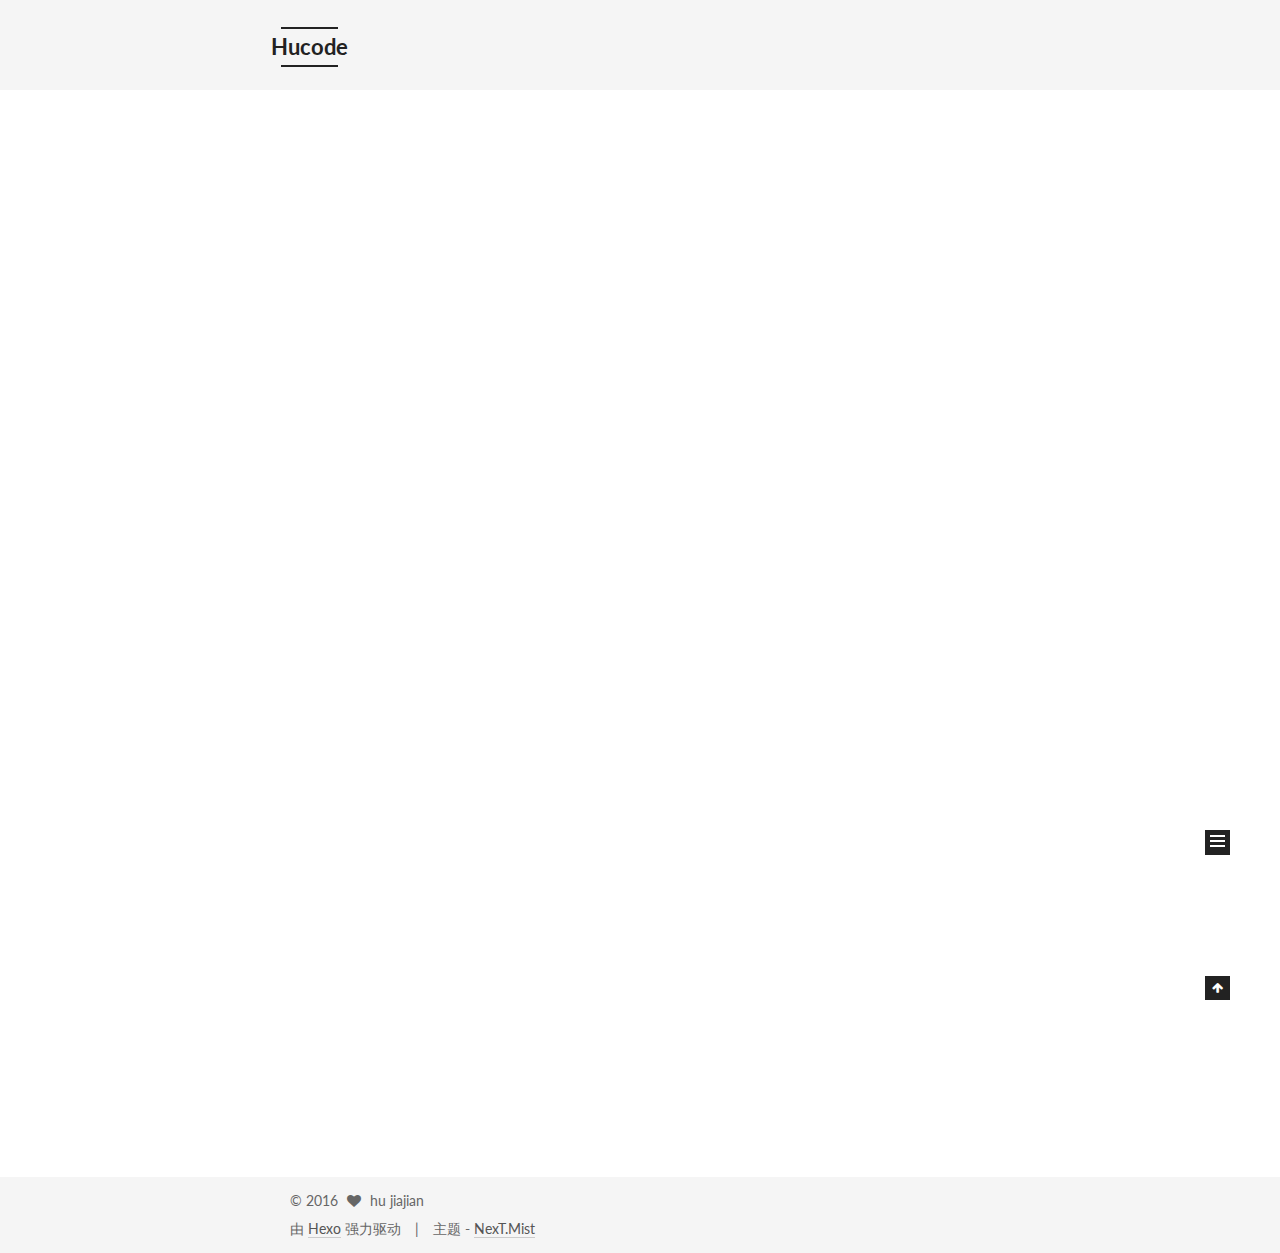
==== commit 5f148394: "Site updated: 2016-12-15 00:05:17" ====
--- a/index.html
+++ b/index.html
@@ -230,6 +230,102 @@
             
               
                 
+                <a class="post-title-link" href="/2016/12/14/Hello/" itemprop="url">
+                  Hello
+                </a>
+              
+            
+          </h1>
+        
+
+        <div class="post-meta">
+          <span class="post-time">
+            <span class="post-meta-item-icon">
+              <i class="fa fa-calendar-o"></i>
+            </span>
+            <span class="post-meta-item-text">发表于</span>
+            <time itemprop="dateCreated" datetime="2016-12-14T23:59:34+08:00" content="2016-12-14">
+              2016-12-14
+            </time>
+          </span>
+
+          
+
+          
+            
+          
+
+          
+
+          
+          
+
+          
+        </div>
+      </header>
+    
+
+
+    <div class="post-body" itemprop="articleBody">
+
+      
+      
+
+      
+        
+          <p>welcome my friend<br>
+          <div class="post-more-link text-center">
+            <a class="btn" href="/2016/12/14/Hello/#more" rel="contents">
+              阅读全文 &raquo;
+            </a>
+          </div>
+        
+      
+    </div>
+
+    <div>
+      
+    </div>
+
+    <div>
+      
+    </div>
+
+    <footer class="post-footer">
+      
+
+      
+
+      
+      
+        <div class="post-eof"></div>
+      
+    </footer>
+  </article>
+
+
+    
+      
+
+  
+  
+
+  
+  
+  
+
+  <article class="post post-type-normal " itemscope itemtype="http://schema.org/Article">
+
+    
+      <header class="post-header">
+
+        
+        
+          <h1 class="post-title" itemprop="name headline">
+            
+            
+              
+                
                 <a class="post-title-link" href="/2016/12/14/hello-world/" itemprop="url">
                   Hello World
                 </a>
@@ -273,18 +369,16 @@
 
       
         
-          
-            <p>Welcome to <a href="https://hexo.io/" target="_blank" rel="external">Hexo</a>! This is your very first post. Check <a href="https://hexo.io/docs/" target="_blank" rel="external">documentation</a> for more info. If you get any problems when using Hexo, you can find the answer in <a href="https://hexo.io/docs/troubleshooting.html" target="_blank" rel="external">troubleshooting</a> or you can ask me on <a href="https://github.com/hexojs/hexo/issues" target="_blank" rel="external">GitHub</a>.</p>
+          <p>Welcome to <a href="https://hexo.io/">Hexo</a>! This is your very first post. Check <a href="https://hexo.io/docs/">documentation</a> for more info. If you get any problems when using Hexo, you can find the answer in <a href="https://hexo.io/docs/troubleshooting.html">troubleshooting</a> or you can ask me on <a href="https://github.com/hexojs/hexo/issues">GitHub</a>.</p>
 <h2 id="Quick-Start"><a href="#Quick-Start" class="headerlink" title="Quick Start"></a>Quick Start</h2><h3 id="Create-a-new-post"><a href="#Create-a-new-post" class="headerlink" title="Create a new post"></a>Create a new post</h3><figure class="highlight bash"><table><tr><td class="gutter"><pre><div class="line">1</div></pre></td><td class="code"><pre><div class="line">$ hexo new <span class="string">"My New Post"</span></div></pre></td></tr></table></figure>
-<p>More info: <a href="https://hexo.io/docs/writing.html" target="_blank" rel="external">Writing</a></p>
+<p>More info: <a href="https://hexo.io/docs/writing.html">Writing</a></p>
 <h3 id="Run-server"><a href="#Run-server" class="headerlink" title="Run server"></a>Run server</h3><figure class="highlight bash"><table><tr><td class="gutter"><pre><div class="line">1</div></pre></td><td class="code"><pre><div class="line">$ hexo server</div></pre></td></tr></table></figure>
-<p>More info: <a href="https://hexo.io/docs/server.html" target="_blank" rel="external">Server</a></p>
-<h3 id="Generate-static-files"><a href="#Generate-static-files" class="headerlink" title="Generate static files"></a>Generate static files</h3><figure class="highlight bash"><table><tr><td class="gutter"><pre><div class="line">1</div></pre></td><td class="code"><pre><div class="line">$ hexo generate</div></pre></td></tr></table></figure>
-<p>More info: <a href="https://hexo.io/docs/generating.html" target="_blank" rel="external">Generating</a></p>
-<h3 id="Deploy-to-remote-sites"><a href="#Deploy-to-remote-sites" class="headerlink" title="Deploy to remote sites"></a>Deploy to remote sites</h3><figure class="highlight bash"><table><tr><td class="gutter"><pre><div class="line">1</div></pre></td><td class="code"><pre><div class="line">$ hexo deploy</div></pre></td></tr></table></figure>
-<p>More info: <a href="https://hexo.io/docs/deployment.html" target="_blank" rel="external">Deployment</a></p>
-
-          
+<p>More info: <a href="https://hexo.io/docs/server.html">Server</a><br>
+          <div class="post-more-link text-center">
+            <a class="btn" href="/2016/12/14/hello-world/#more" rel="contents">
+              阅读全文 &raquo;
+            </a>
+          </div>
         
       
     </div>
@@ -352,7 +446,7 @@
         <nav class="site-state motion-element">
           <div class="site-state-item site-state-posts">
             <a href="/archives">
-              <span class="site-state-item-count">1</span>
+              <span class="site-state-item-count">2</span>
               <span class="site-state-item-name">日志</span>
             </a>
           </div>
--- a/css/main.css
+++ b/css/main.css
@@ -1548,7 +1548,7 @@
   width: 4px;
   height: 4px;
   border-radius: 50%;
-  background: #a2f044;
+  background: #d625f0;
 }
 .links-of-blogroll {
   font-size: 13px;
